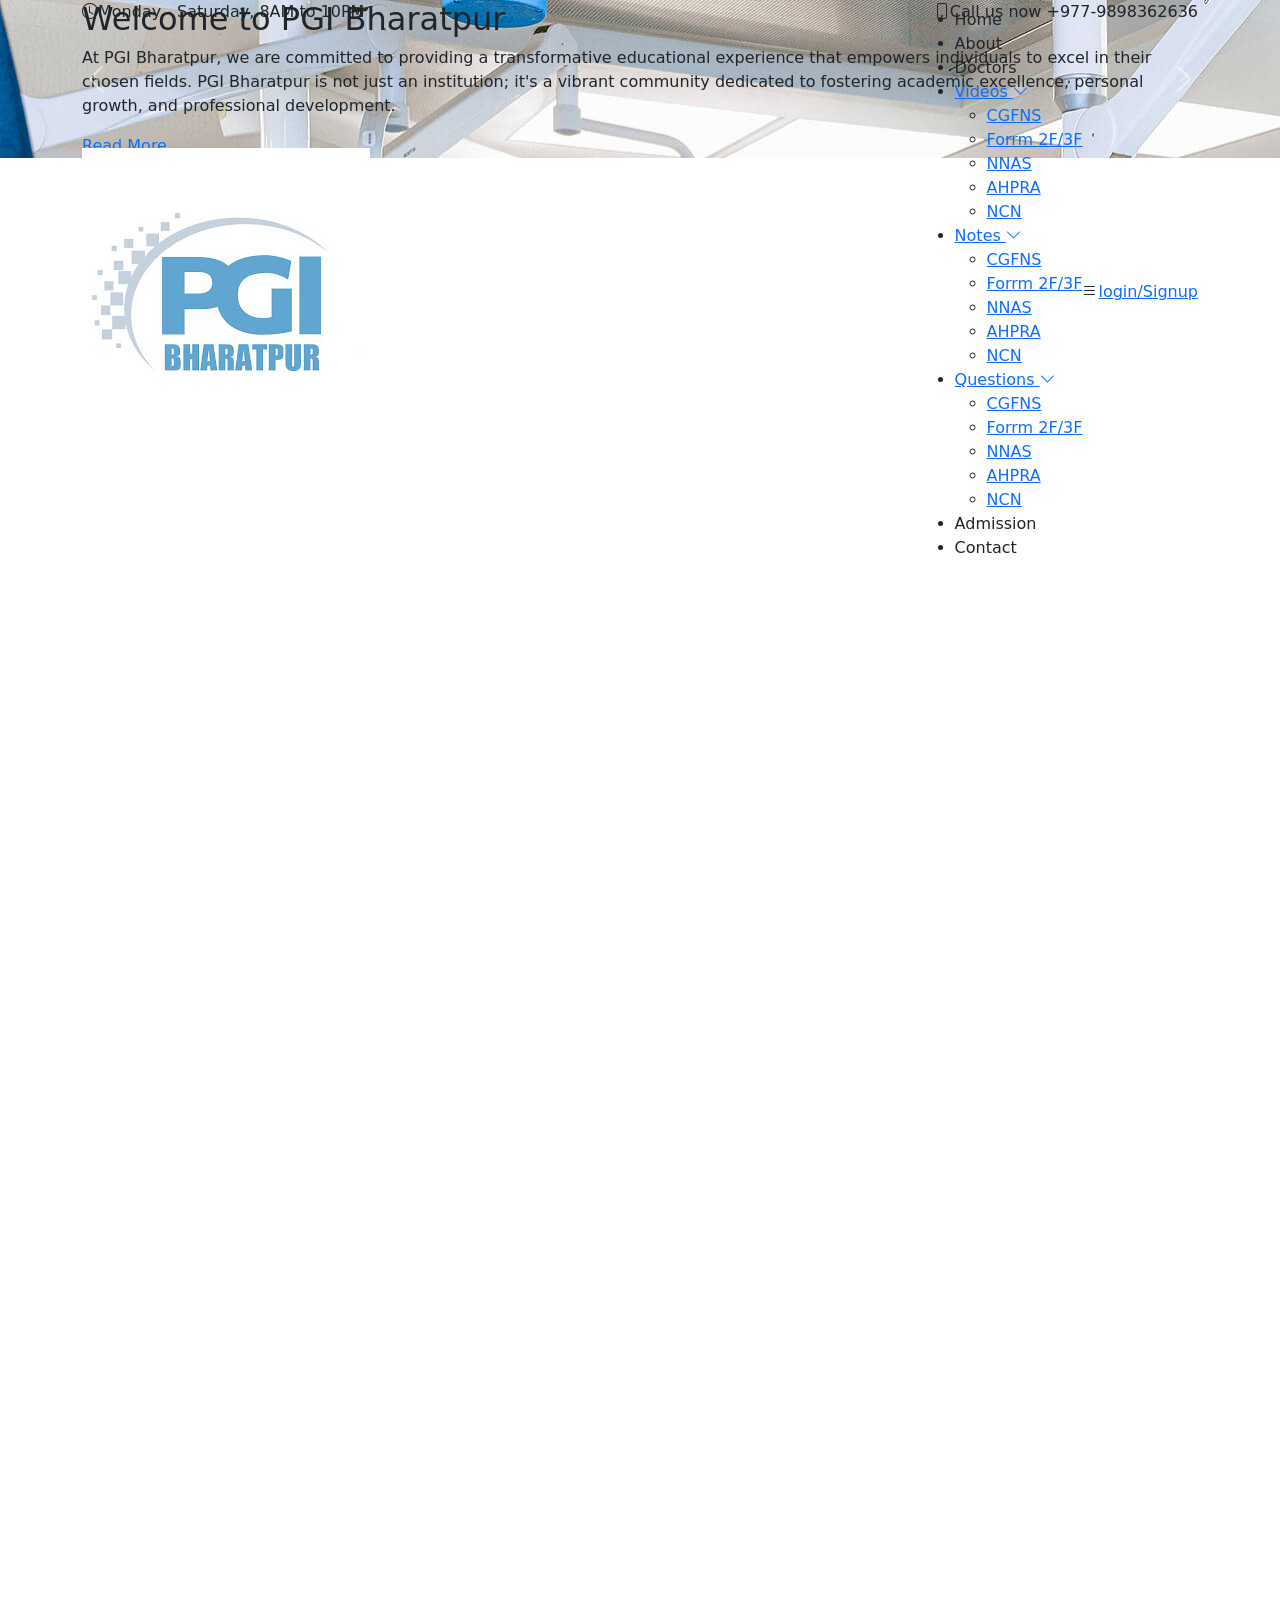
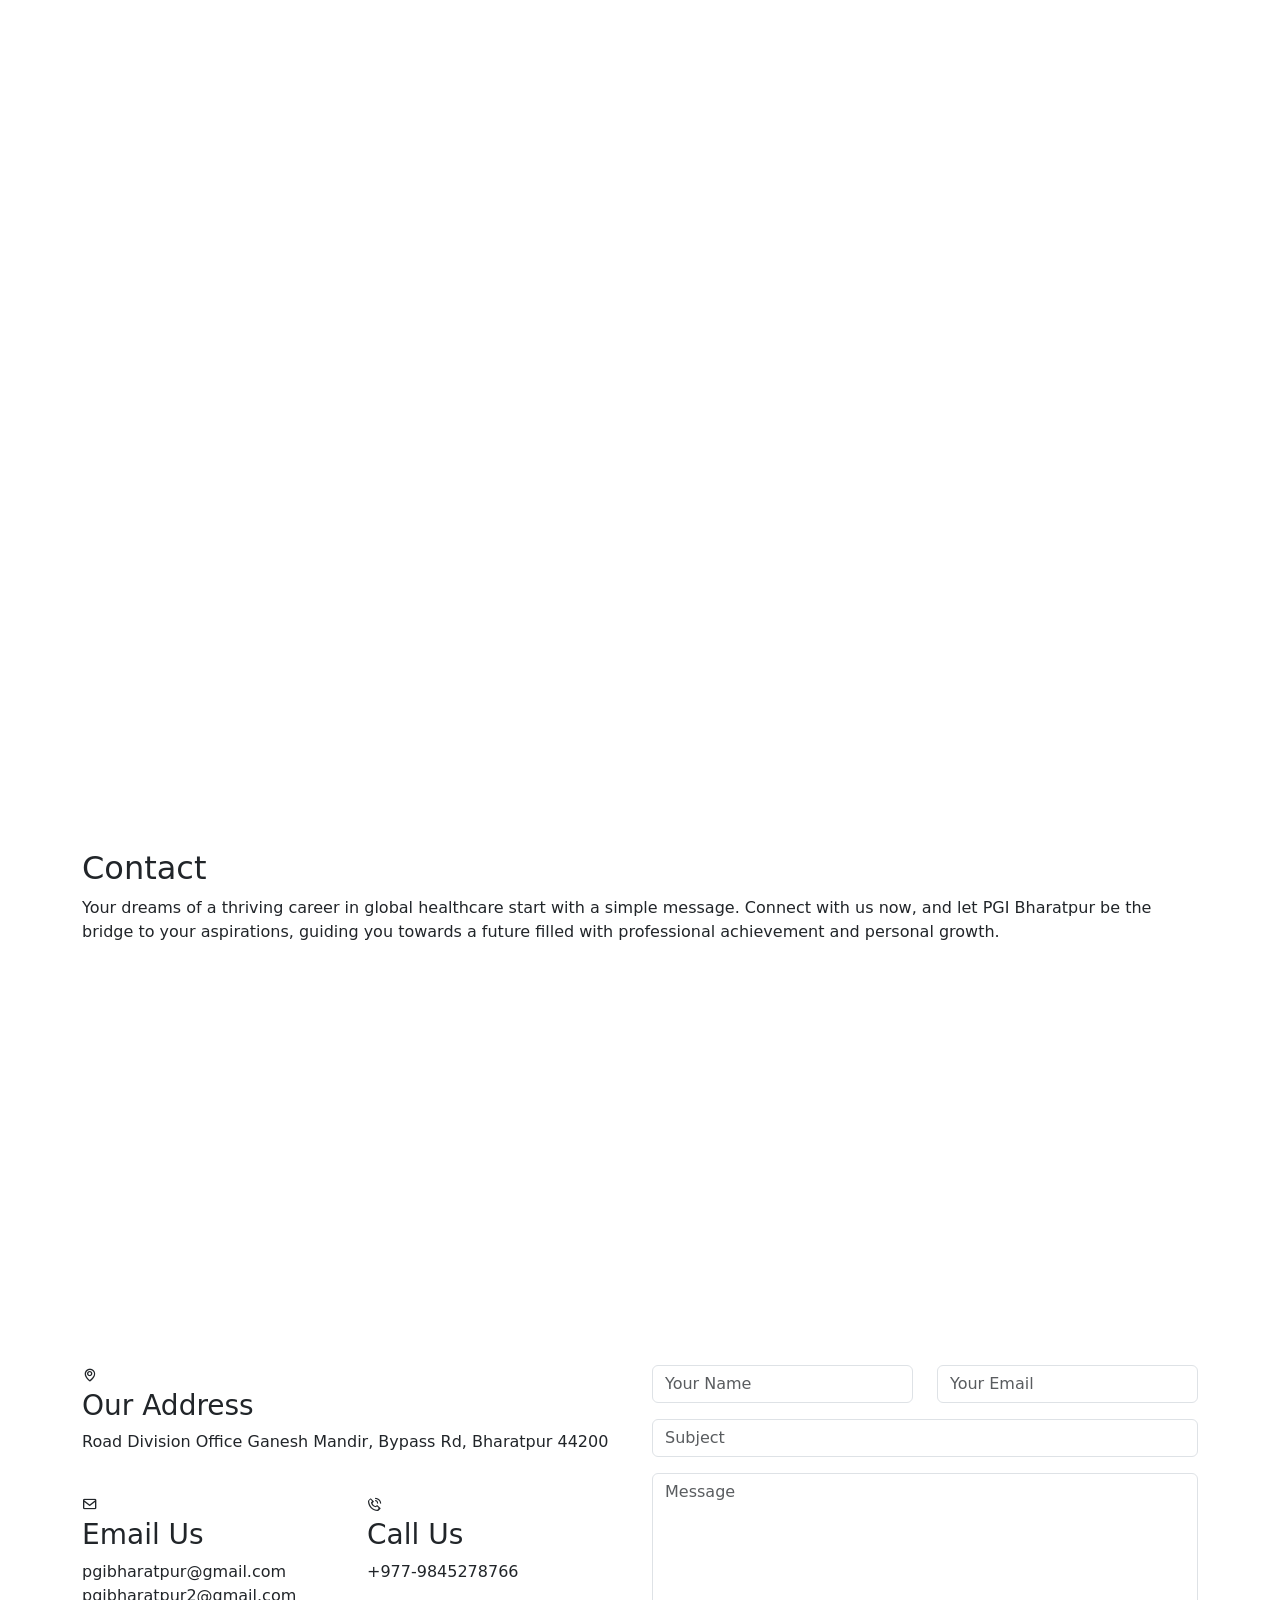
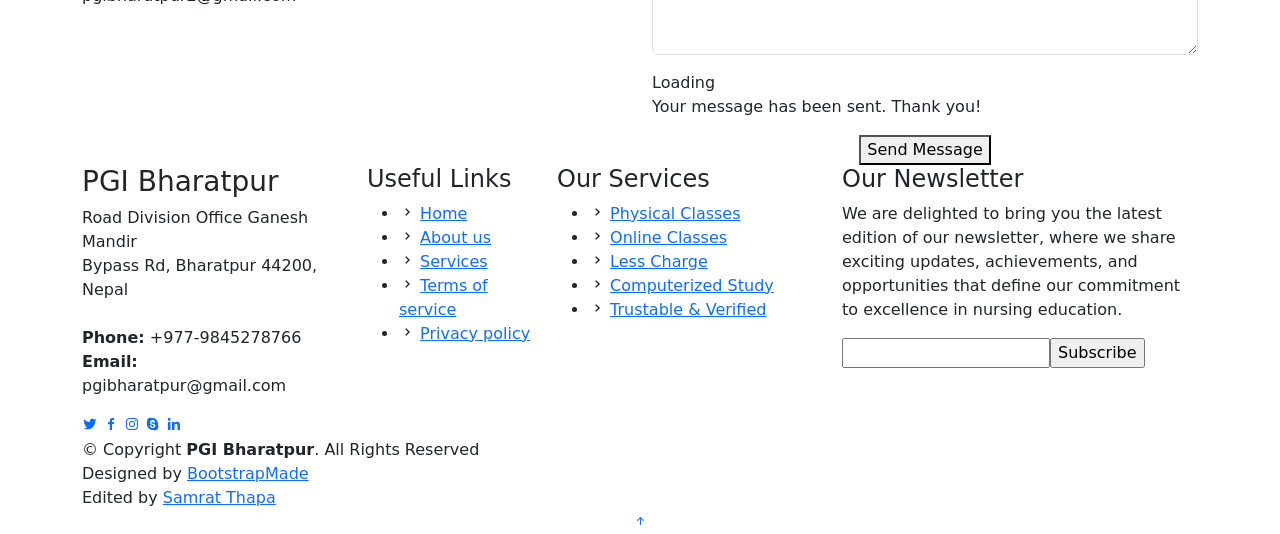
==== index.html @ 73cde829 "Update index.html" ====
<!DOCTYPE html>
<html lang="en">

<head>
  <meta charset="utf-8">
  <meta content="width=device-width, initial-scale=1.0" name="viewport">

  <title>PGI ┃ Test Prep For NCLEX, SAT, ACT, MCAT, USMILE & Many More !]</title>
  <meta content="" name="description">
  <meta content="" name="keywords">
  <link href="logo.jpg" rel="icon">

  <!-- Google Fonts -->
  <link
    href="https://fonts.googleapis.com/css?family=Open+Sans:300,300i,400,400i,600,600i,700,700i|Roboto:300,300i,400,400i,500,500i,600,600i,700,700i|Poppins:300,300i,400,400i,500,500i,600,600i,700,700i"
    rel="stylesheet">

  <!-- Vendor CSS Files -->
  <link href="assets-2/vendor/fontawesome-free/css/all.min.css" rel="stylesheet">
  <link href="assets-1/vendor/animate.css/animate.min.css" rel="stylesheet">
  <link href="assets-1/vendor/aos/aos.css" rel="stylesheet">
  <link href="assets-1/vendor/bootstrap/css/bootstrap.min.css" rel="stylesheet">
  <link href="assets-1/vendor/bootstrap-icons/bootstrap-icons.css" rel="stylesheet">
  <link href="assets-2/vendor/boxicons/css/boxicons.min.css" rel="stylesheet">
  <link href="assets-2/vendor/glightbox/css/glightbox.min.css" rel="stylesheet">
  <link href="assets-2/vendor/swiper/swiper-bundle.min.css" rel="stylesheet">

  <!-- Template Main CSS File -->
  <link href="assets/css/style.css" rel="stylesheet">

  <!-- =======================================================
  * Template Name: Medicio
  * Updated: Jan 29 2024 with Bootstrap v5.3.2
  * Template URL: https://bootstrapmade.com/medicio-free-bootstrap-theme/
  * Author: BootstrapMade.com
  * License: https://bootstrapmade.com/license/
  ======================================================== -->
</head>

<body>

  <!-- ======= Top Bar ======= -->
  <div id="topbar" class="d-flex align-items-center fixed-top">
    <div class="container d-flex align-items-center justify-content-center justify-content-md-between">
      <div class="align-items-center d-none d-md-flex">
        <i class="bi bi-clock"></i> Monday - Saturday, 8AM to 10PM
      </div>
      <div class="d-flex align-items-center">
        <i class="bi bi-phone"></i> Call us now +977-9898362636
      </div>
    </div>
  </div>

  <!-- ======= Header ======= -->
  <header id="header" class="fixed-top">
    <div class="container d-flex align-items-center">

      <a href="index.html" class="logo me-auto"><img src="logo.jpg" alt=""></a>
      <!-- Uncomment below if you prefer to use an image logo -->
      <!-- <h1 class="logo me-auto"><a href="index.html">Medicio</a></h1> -->

      <nav id="navbar" class="navbar order-last order-lg-0">
        <ul>
          <li><a class="nav-link scrollto " href="#hero">Home</a></li>
          <li><a class="nav-link scrollto" href="#about">About</a></li>
          <li><a class="nav-link scrollto" href="#doctors">Doctors</a></li>
          <li class="dropdown"><a href="#"><span>Videos</span> <i class="bi bi-chevron-down"></i></a>
            <ul>
              <li><a href="#">CGFNS</a></li>
              <li><a href="#">Forrm 2F/3F</a></li>
              <li><a href="#">NNAS</a></li>
              <li><a href="#">AHPRA</a></li>
              <li><a href="#">NCN</a></li>
            </ul>
          </li>
          <li class="dropdown"><a href="#"><span>Notes</span> <i class="bi bi-chevron-down"></i></a>
            <ul>
              <li><a href="#">CGFNS</a></li>
              <li><a href="#">Forrm 2F/3F</a></li>
              <li><a href="#">NNAS</a></li>
              <li><a href="#">AHPRA</a></li>
              <li><a href="#">NCN</a></li>
            </ul>
          </li>
          <li class="dropdown"><a href="#"><span>Questions</span> <i class="bi bi-chevron-down"></i></a>
            <ul>
              <li><a href="#">CGFNS</a></li>
              <li><a href="#">Forrm 2F/3F</a></li>
              <li><a href="#">NNAS</a></li>
              <li><a href="#">AHPRA</a></li>
              <li><a href="#">NCN</a></li>
            </ul>
          </li>
          <!-- <li class="dropdown"><a href="#"><span>Drop Down</span> <i class="bi bi-chevron-down"></i></a>
            <ul>
              <li><a href="#">Drop Down 1</a></li>
              <li class="dropdown"><a href="#"><span>Deep Drop Down</span> <i class="bi bi-chevron-right"></i></a>
                <ul>
                  <li><a href="#">Deep Drop Down 1</a></li>
                  <li><a href="#">Deep Drop Down 2</a></li>
                  <li><a href="#">Deep Drop Down 3</a></li>
                  <li><a href="#">Deep Drop Down 4</a></li>
                  <li><a href="#">Deep Drop Down 5</a></li>
                </ul>
              </li>
              <li><a href="#">Drop Down 2</a></li>
              <li><a href="#">Drop Down 3</a></li>
              <li><a href="#">Drop Down 4</a></li>
            </ul>
          </li> -->
          <li><a class="nav-link scrollto" href="#contact">Admission</a></li>
          <li><a class="nav-link scrollto" href="#contact">Contact</a></li>
        </ul>
        <i class="bi bi-list mobile-nav-toggle"></i>
      </nav><!-- .navbar -->

      <a href="#appointment" class="appointment-btn scrollto"><span class="d-none d-md-inline">login/Signup</a>

    </div>
  </header><!-- End Header -->

  <!-- ======= Hero Section ======= -->
  <section id="hero">
    <div id="heroCarousel" data-bs-interval="5000" class="carousel slide carousel-fade" data-bs-ride="carousel">

      <ol class="carousel-indicators" id="hero-carousel-indicators"></ol>

      <div class="carousel-inner" role="listbox">

        <!-- Slide 1 -->
        <div class="carousel-item active" style="background-image: url(assets/img/slide/slide-1.jpg)">
          <div class="container">
            <h2>Welcome to <span>PGI Bharatpur</span></h2>
            <p>At PGI Bharatpur, we are committed to providing a transformative educational experience that empowers
              individuals to excel in their chosen fields. PGI Bharatpur is not just an institution; it's a vibrant
              community dedicated to fostering academic excellence, personal growth, and professional development.</p>
            <a href="#about" class="btn-get-started scrollto">Read More</a>
          </div>
        </div>

        <!-- Slide 2 -->
        <div class="carousel-item" style="background-image: url(assets/img/slide/slide-2.jpg)">
          <div class="container">
            <h2>Learn Through Professional</h2>
            <p>PGI Bharatpur offers career-focused programs that are designed to equip students with the skills
              employers seek. Whether it's through specialized workshops, industry seminars, or internship programs, we
              prioritize preparing our students for successful and fulfilling careers.</p>
            <a href="#about" class="btn-get-started scrollto">Read More</a>
          </div>
        </div>

        <!-- Slide 3 -->
        <div class="carousel-item" style="background-image: url(assets/img/slide/slide-3.jpg)">
          <div class="container">
            <h2>High Level Study</h2>
            <p>High-level study at PGI Bharatpur is not just about theory; it's about practical application. Our
              programs emphasize the application of knowledge in real-world scenarios, ensuring that our graduates are
              well-equipped for success in their chosen professions.

              Elevate your educational journey at PGI Bharatpur, where high-level study is the key to unlocking your
              full potential.</p>
            <a href="#about" class="btn-get-started scrollto">Read More</a>
          </div>
        </div>

      </div>

      <a class="carousel-control-prev" href="#heroCarousel" role="button" data-bs-slide="prev">
        <span class="carousel-control-prev-icon bi bi-chevron-left" aria-hidden="true"></span>
      </a>

      <a class="carousel-control-next" href="#heroCarousel" role="button" data-bs-slide="next">
        <span class="carousel-control-next-icon bi bi-chevron-right" aria-hidden="true"></span>
      </a>

    </div>
  </section><!-- End Hero -->

  <main id="main">

    <!-- ======= Featured Services Section ======= -->
    <section class="featured-services">
      <div class="container" data-aos="fade-up">

        <div class="row">
          <div class="col-md-6 col-lg-3 d-flex align-items-stretch mb-5 mb-lg-0">
            <div class="icon-box" data-aos="fade-up" data-aos-delay="100">
              <div class="icon"><i class="fas fa-handshake"></i>
              </div>
              <h4 class="title"><a href="">Trustable</a></h4>
              <p class="description">Our institution instills trust, empowering nursing students with excellence and support.</p>
            </div>
          </div>

          <div class="col-md-6 col-lg-3 d-flex align-items-stretch mb-5 mb-lg-0">
            <div class="icon-box" data-aos="fade-up" data-aos-delay="200">
              <div class="icon"><i class="fas fa-star"></i>
              </div>
              <h4 class="title"><a href="">Excellence</a></h4>
              <p class="description">Excellence guides our institution, empowering students to achieve their highest potential</p>
            </div>
          </div>

          <div class="col-md-6 col-lg-3 d-flex align-items-stretch mb-5 mb-lg-0">
            <div class="icon-box" data-aos="fade-up" data-aos-delay="300">
              <div class="icon"><i class="fas fa-flask"></i>
              </div>
              <h4 class="title"><a href="">Practical Learning</a></h4>
              <p class="description">Practical study defines us, empowering students through hands-on learning experiences.</p>
            </div>
          </div>

          <div class="col-md-6 col-lg-3 d-flex align-items-stretch mb-5 mb-lg-0">
            <div class="icon-box" data-aos="fade-up" data-aos-delay="400">
              <div class="icon"><i class="fas fa-tasks"></i>
              </div>
              <h4 class="title"><a href="">Manageable</a></h4>
              <p class="description">Manageable learning paths empower students for effective academic progress.</p>
            </div>
          </div>

        </div>

      </div>
    </section><!-- End Featured Services Section -->

    <!-- ======= Cta Section ======= -->
    <section id="cta" class="cta">
      <div class="container" data-aos="zoom-in">

        <div class="text-center">
          <h3>Need to learn nurshing in abroad ? With work ?</h3>
          <p> Embark on an extraordinary journey! At PGI Bharatpur, we extend a warm invitation to aspiring nursing students seeking an enriching experience abroad. Our institution not only offers top-notch nursing education but also opens doors for valuable work opportunities. Picture yourself mastering nursing skills in a global setting, embracing diversity, and honing your profession while gaining practical work experience. Join us at PGI Bharatpur and turn your dream of learning nursing abroad into a reality. Your transformative journey starts here!</p>
          <a class="cta-btn scrollto" href="#appointment">Signup Now</a>
        </div>

      </div>
    </section><!-- End Cta Section -->

    <!-- ======= About Us Section ======= -->
    <section id="about" class="about">
      <div class="container" data-aos="fade-up">

        <div class="section-title">
          <h2>About Us</h2>
          <p>Welcome to PGI Bharatpur – Your Gateway to Global Nursing Opportunities!

            At PGI Bharatpur, we take pride in being a leading institution dedicated to empowering nurses and healthcare professionals on their journey to international careers. Our mission is to provide comprehensive and specialized training in NCLEX and related subjects, equipping individuals with the knowledge and skills needed to excel in their pursuit of opportunities abroad.</p>
        </div>

        <div class="row">
          <div class="col-lg-6" data-aos="fade-right">
            <img src="assets/img/about.jpg" class="img-fluid" alt="">
          </div>
          <div class="col-lg-6 pt-4 pt-lg-0 content" data-aos="fade-left">
            <h3>Our Commitment:</h3>
            <p class="fst-italic">
              PGI Bharatpur is committed to broadening horizons by preparing nurses for international standards. We foster a global perspective, enabling our students to navigate diverse healthcare environments with confidence.
            </p>
            <ul>
              <li><i class="bi bi-check-circle"></i>📚 Specialized Training</li>
              <li><i class="bi bi-check-circle"></i>💡 Holistic Development</li>
              <li><i class="bi bi-check-circle"></i> 🏆 Proven Track Record</li>
            </ul>
            <p>
              PGI Bharatpur collaborates with renowned institutions and healthcare organizations globally. These partnerships open doors for our students, providing networking opportunities and pathways to exciting international placements.
            </p>
          </div>
        </div>

      </div>
    </section><!-- End About Us Section -->

    <!-- ======= Counts Section ======= -->
    <section id="counts" class="counts">
      <div class="container" data-aos="fade-up">

        <div class="row no-gutters">

          <div class="col-lg-3 col-md-6 d-md-flex align-items-md-stretch">
            <div class="count-box">
              <i class="fas fa-chalkboard-teacher"></i>

              <span data-purecounter-start="0" data-purecounter-end="10" data-purecounter-duration="1"
                class="purecounter"></span>

              <p><strong>Teachers</strong> Highly Qualified Teachers</p>
              <a href="#">Find out more &raquo;</a>
            </div>
          </div>

          <div class="col-lg-3 col-md-6 d-md-flex align-items-md-stretch">
            <div class="count-box">
              <i class="fas fa-chalkboard"></i>
              <span data-purecounter-start="0" data-purecounter-end="25" data-purecounter-duration="1"
                class="purecounter"></span>
              <p><strong>Classes</strong> Practical and online classes</p>
              <a href="#">Find out more &raquo;</a>
            </div>
          </div>

          <div class="col-lg-3 col-md-6 d-md-flex align-items-md-stretch">
            <div class="count-box">
              <i class="fas fa-graduation-cap"></i>
              <span data-purecounter-start="0" data-purecounter-end="14" data-purecounter-duration="1"
                class="purecounter"></span>
              <p><strong>Students</strong> More then 100 students are part of PGI online & physically</p>
              <a href="#">Find out more &raquo;</a>
            </div>
          </div>

          <div class="col-lg-3 col-md-6 d-md-flex align-items-md-stretch">
            <div class="count-box">
              <i class="fas fa-hands-helping"></i>

              <span data-purecounter-start="0" data-purecounter-end="150" data-purecounter-duration="1"
                class="purecounter"></span>
              <p><strong>Supportive Learning Environment</strong> PGI supports students in all sector of there life</p>
              <a href="#">Find out more &raquo;</a>
            </div>
          </div>

        </div>

      </div>
    </section><!-- End Counts Section -->

    <!--  -->

    <!-- ======= Services Section ======= -->
    <section id="services" class="services services">
      <div class="container" data-aos="fade-up">

        <div class="section-title">
          <h2>Our Comprehensive Services</h2>
          <p>At PGI Bharatpur, we are committed to providing a range of services that go beyond traditional education. Our focus is on equipping our students with not just knowledge but the skills, support, and experiences necessary for a successful international nursing career. Explore the array of services we offer:</p>
        </div>

        <div class="row">
          <div class="col-lg-4 col-md-6 icon-box" data-aos="zoom-in" data-aos-delay="100">
            <div class="icon"><i class="fas fa-user-tie"></i>
            </div>
            <h4 class="title"><a href="">Professional Guidance</a></h4>
            <p class="description">Our dedicated team of experienced educators brings a wealth of knowledge and expertise to guide students through their academic journey.</p>
          </div>
          <div class="col-lg-4 col-md-6 icon-box" data-aos="zoom-in" data-aos-delay="200">
            <div class="icon"><i class="fas fa-graduation-cap"></i>
            </div>
            <h4 class="title"><a href="">Educational Programs</a></h4>
            <p class="description">Tailored courses designed to prepare students for the NCLEX examination, a crucial step towards obtaining international nursing licensure.</p>
          </div>
          <div class="col-lg-4 col-md-6 icon-box" data-aos="zoom-in" data-aos-delay="300">
            <div class="icon"><i class="fas fa-hospital"></i>
            </i></div>
            <h4 class="title"><a href="">Clinical Exposure</a></h4>
            <p class="description">Hands-on clinical exposure in collaboration with reputed healthcare institutions, bridging the gap between theory and practical application.</p>
          </div>
          <div class="col-lg-4 col-md-6 icon-box" data-aos="zoom-in" data-aos-delay="100">
            <div class="icon"><i class="fas fa-hands"></i>
            </div>
            <h4 class="title"><a href="">Supportive Environment</a></h4>
            <p class="description">Opportunities for networking and community building, fostering a sense of belonging and collaboration among students.</p>
          </div>
          <div class="col-lg-4 col-md-6 icon-box" data-aos="zoom-in" data-aos-delay="200">
            <div class="icon"><i class="fas fa-globe"></i>
            </i></div>
            <h4 class="title"><a href="">Global Opportunities</a></h4>
            <p class="description">Assistance in securing international placements, leveraging our network of global partnerships with healthcare institutions.</p>
          </div>
          <div class="col-lg-4 col-md-6 icon-box" data-aos="zoom-in" data-aos-delay="300">
            <div class="icon"><i class="fas fa-book-open"></i>
            </div>
            <h4 class="title"><a href="">Continuous Learning</a></h4>
            <p class="description">Ongoing support for professional development, including workshops, seminars, and access to the latest advancements in healthcare practices globally.</p>
          </div>
        </div>

      </div>
    </section><!-- End Services Section -->

    <!-- ======= Appointment Section ======= -->
    <section id="appointment" class="appointment section-bg">
      <div class="container" data-aos="fade-up">

        <div class="section-title">
          <h2>Join Us Now</h2>
          <p>Magnam dolores commodi suscipit. Necessitatibus eius consequatur ex aliquid fuga eum quidem. Sit sint
            consectetur velit. Quisquam quos quisquam cupiditate. Et nemo qui impedit suscipit alias ea. Quia fugiat sit
            in iste officiis commodi quidem hic quas.</p>
        </div>

        <form action="#" method="post" role="form" class="php-email-form" data-aos="fade-up"
          data-aos-delay="100">
          <div class="row">
            <div class="col-md-4 form-group">
              <input type="text" name="name" class="form-control" id="name" placeholder="Your Name" required>
            </div>
            <div class="col-md-4 form-group mt-3 mt-md-0">
              <input type="email" class="form-control" name="email" id="email" placeholder="Your Email" required>
            </div>
            <div class="col-md-4 form-group mt-3 mt-md-0">
              <input type="tel" class="form-control" name="phone" id="phone" placeholder="Your Phone" required>
            </div>
          </div>
          <div class="row">
            <div class="col-md-4 form-group mt-3">
              <input type="datetime" name="date" class="form-control datepicker" id="date"
                placeholder="Appointment Date" required>
            </div>
            <div class="col-md-4 form-group mt-3">
              <select name="department" id="department" class="form-select">
                <option value="">Application For</option>
                <option value="Department 1">CGFNS</option>
                <option value="Department 2">FORM 2F/3F</option>
                <option value="Department 3">NNAS</option>
                <option value="Department 3">AHPRA</option>
                <option value="Department 3">NCN</option>
              </select>
            </div>
            <div class="col-md-4 form-group mt-3">
              <select name="doctor" id="doctor" class="form-select">
                <option value="">Classes</option>
                <option value="Doctor 1">Online</option>
                <option value="Doctor 2">Physical</option>
              </select>
            </div>
          </div>

          <div class="form-group mt-3">
            <textarea class="form-control" name="message" rows="5" placeholder="Message (Optional)"></textarea>
          </div>
          <div class="my-3">
            <div class="loading">Loading</div>
            <div class="error-message"></div>
            <div class="sent-message">Your appointment request has been sent successfully. Thank you!</div>
          </div>
          <div class="text-center"><button type="submit">Make an Appointment</button></div>
        </form>

      </div>
    </section><!-- End Appointment Section -->

    <!-- ======= Departments Section ======= -->
    <!-- <section id="departments" class="departments">
      <div class="container" data-aos="fade-up">

        <div class="section-title">
          <h2>Departments</h2>
          <p>Magnam dolores commodi suscipit. Necessitatibus eius consequatur ex aliquid fuga eum quidem. Sit sint
            consectetur velit. Quisquam quos quisquam cupiditate. Et nemo qui impedit suscipit alias ea. Quia fugiat sit
            in iste officiis commodi quidem hic quas.</p>
        </div>

        <div class="row" data-aos="fade-up" data-aos-delay="100">
          <div class="col-lg-4 mb-5 mb-lg-0">
            <ul class="nav nav-tabs flex-column">
              <li class="nav-item">
                <a class="nav-link active show" data-bs-toggle="tab" data-bs-target="#tab-1">
                  <h4>Cardiology</h4>
                  <p>Quis excepturi porro totam sint earum quo nulla perspiciatis eius.</p>
                </a>
              </li>
              <li class="nav-item mt-2">
                <a class="nav-link" data-bs-toggle="tab" data-bs-target="#tab-2">
                  <h4>Neurology</h4>
                  <p>Voluptas vel esse repudiandae quo excepturi.</p>
                </a>
              </li>
              <li class="nav-item mt-2">
                <a class="nav-link" data-bs-toggle="tab" data-bs-target="#tab-3">
                  <h4>Hepatology</h4>
                  <p>Velit veniam ipsa sit nihil blanditiis mollitia natus.</p>
                </a>
              </li>
              <li class="nav-item mt-2">
                <a class="nav-link" data-bs-toggle="tab" data-bs-target="#tab-4">
                  <h4>Pediatrics</h4>
                  <p>Ratione hic sapiente nostrum doloremque illum nulla praesentium id</p>
                </a>
              </li>
            </ul>
          </div>
          <div class="col-lg-8">
            <div class="tab-content">
              <div class="tab-pane active show" id="tab-1">
                <h3>Cardiology</h3>
                <p class="fst-italic">Qui laudantium consequatur laborum sit qui ad sapiente dila parde sonata raqer a
                  videna mareta paulona marka</p>
                <img src="assets/img/departments-1.jpg" alt="" class="img-fluid">
                <p>Et nobis maiores eius. Voluptatibus ut enim blanditiis atque harum sint. Laborum eos ipsum ipsa odit
                  magni. Incidunt hic ut molestiae aut qui. Est repellat minima eveniet eius et quis magni nihil.
                  Consequatur dolorem quaerat quos qui similique accusamus nostrum rem vero</p>
              </div>
              <div class="tab-pane" id="tab-2">
                <h3>Neurology</h3>
                <p class="fst-italic">Qui laudantium consequatur laborum sit qui ad sapiente dila parde sonata raqer a
                  videna mareta paulona marka</p>
                <img src="assets/img/departments-2.jpg" alt="" class="img-fluid">
                <p>Et nobis maiores eius. Voluptatibus ut enim blanditiis atque harum sint. Laborum eos ipsum ipsa odit
                  magni. Incidunt hic ut molestiae aut qui. Est repellat minima eveniet eius et quis magni nihil.
                  Consequatur dolorem quaerat quos qui similique accusamus nostrum rem vero</p>
              </div>
              <div class="tab-pane" id="tab-3">
                <h3>Hepatology</h3>
                <p class="fst-italic">Qui laudantium consequatur laborum sit qui ad sapiente dila parde sonata raqer a
                  videna mareta paulona marka</p>
                <img src="assets/img/departments-3.jpg" alt="" class="img-fluid">
                <p>Et nobis maiores eius. Voluptatibus ut enim blanditiis atque harum sint. Laborum eos ipsum ipsa odit
                  magni. Incidunt hic ut molestiae aut qui. Est repellat minima eveniet eius et quis magni nihil.
                  Consequatur dolorem quaerat quos qui similique accusamus nostrum rem vero</p>
              </div>
              <div class="tab-pane" id="tab-4">
                <h3>Pediatrics</h3>
                <p class="fst-italic">Qui laudantium consequatur laborum sit qui ad sapiente dila parde sonata raqer a
                  videna mareta paulona marka</p>
                <img src="assets/img/departments-4.jpg" alt="" class="img-fluid">
                <p>Et nobis maiores eius. Voluptatibus ut enim blanditiis atque harum sint. Laborum eos ipsum ipsa odit
                  magni. Incidunt hic ut molestiae aut qui. Est repellat minima eveniet eius et quis magni nihil.
                  Consequatur dolorem quaerat quos qui similique accusamus nostrum rem vero</p>
              </div>
            </div>
          </div>
        </div>

      </div>
    </section>End Departments Section -->

    <!-- ======= Testimonials Section ======= -->
    <!-- <section id="testimonials" class="testimonials">
      <div class="container" data-aos="fade-up">

        <div class="section-title">
          <h2>Testimonials</h2>
          <p>Magnam dolores commodi suscipit. Necessitatibus eius consequatur ex aliquid fuga eum quidem. Sit sint
            consectetur velit. Quisquam quos quisquam cupiditate. Et nemo qui impedit suscipit alias ea. Quia fugiat sit
            in iste officiis commodi quidem hic quas.</p>
        </div>

        <div class="testimonials-slider swiper" data-aos="fade-up" data-aos-delay="100">
          <div class="swiper-wrapper">

            <div class="swiper-slide">
              <div class="testimonial-item">
                <p>
                  <i class="bx bxs-quote-alt-left quote-icon-left"></i>
                  Proin iaculis purus consequat sem cure digni ssim donec porttitora entum suscipit rhoncus. Accusantium
                  quam, ultricies eget id, aliquam eget nibh et. Maecen aliquam, risus at semper.
                  <i class="bx bxs-quote-alt-right quote-icon-right"></i>
                </p>
                <img src="assets/img/testimonials/testimonials-1.jpg" class="testimonial-img" alt="">
                <h3>Saul Goodman</h3>
                <h4>Ceo &amp; Founder</h4>
              </div>
            </div>End testimonial item -->

            <!-- <div class="swiper-slide">
              <div class="testimonial-item">
                <p>
                  <i class="bx bxs-quote-alt-left quote-icon-left"></i>
                  Export tempor illum tamen malis malis eram quae irure esse labore quem cillum quid cillum eram malis
                  quorum velit fore eram velit sunt aliqua noster fugiat irure amet legam anim culpa.
                  <i class="bx bxs-quote-alt-right quote-icon-right"></i>
                </p>
                <img src="assets/img/testimonials/testimonials-2.jpg" class="testimonial-img" alt="">
                <h3>Sara Wilsson</h3>
                <h4>Designer</h4>
              </div>
            </div>End testimonial item -->

            <!-- <div class="swiper-slide">
              <div class="testimonial-item">
                <p>
                  <i class="bx bxs-quote-alt-left quote-icon-left"></i>
                  Enim nisi quem export duis labore cillum quae magna enim sint quorum nulla quem veniam duis minim
                  tempor labore quem eram duis noster aute amet eram fore quis sint minim.
                  <i class="bx bxs-quote-alt-right quote-icon-right"></i>
                </p>
                <img src="assets/img/testimonials/testimonials-3.jpg" class="testimonial-img" alt="">
                <h3>Jena Karlis</h3>
                <h4>Store Owner</h4>
              </div>
            </div>End testimonial item -->

            <!-- <div class="swiper-slide">
              <div class="testimonial-item">
                <p>
                  <i class="bx bxs-quote-alt-left quote-icon-left"></i>
                  Fugiat enim eram quae cillum dolore dolor amet nulla culpa multos export minim fugiat minim velit
                  minim dolor enim duis veniam ipsum anim magna sunt elit fore quem dolore labore illum veniam.
                  <i class="bx bxs-quote-alt-right quote-icon-right"></i>
                </p>
                <img src="assets/img/testimonials/testimonials-4.jpg" class="testimonial-img" alt="">
                <h3>Matt Brandon</h3>
                <h4>Freelancer</h4>
              </div>
            </div>End testimonial item -->

            <!-- <div class="swiper-slide">
              <div class="testimonial-item">
                <p>
                  <i class="bx bxs-quote-alt-left quote-icon-left"></i>
                  Quis quorum aliqua sint quem legam fore sunt eram irure aliqua veniam tempor noster veniam enim culpa
                  labore duis sunt culpa nulla illum cillum fugiat legam esse veniam culpa fore nisi cillum quid.
                  <i class="bx bxs-quote-alt-right quote-icon-right"></i>
                </p>
                <img src="assets/img/testimonials/testimonials-5.jpg" class="testimonial-img" alt="">
                <h3>John Larson</h3>
                <h4>Entrepreneur</h4>
              </div>
            </div>End testimonial item -->
<!-- 
          </div>
          <div class="swiper-pagination"></div>
        </div>

      </div>
    </section>End Testimonials Section -->

    <!-- ======= Doctors Section ======= -->
    <!-- <section id="doctors" class="doctors section-bg">
      <div class="container" data-aos="fade-up">

        <div class="section-title">
          <h2>Doctors</h2>
          <p>Magnam dolores commodi suscipit. Necessitatibus eius consequatur ex aliquid fuga eum quidem. Sit sint
            consectetur velit. Quisquam quos quisquam cupiditate. Et nemo qui impedit suscipit alias ea. Quia fugiat sit
            in iste officiis commodi quidem hic quas.</p>
        </div>

        <div class="row">

          <div class="col-lg-3 col-md-6 d-flex align-items-stretch">
            <div class="member" data-aos="fade-up" data-aos-delay="100">
              <div class="member-img">
                <img src="assets/img/doctors/doctors-1.jpg" class="img-fluid" alt="">
                <div class="social">
                  <a href=""><i class="bi bi-twitter"></i></a>
                  <a href=""><i class="bi bi-facebook"></i></a>
                  <a href=""><i class="bi bi-instagram"></i></a>
                  <a href=""><i class="bi bi-linkedin"></i></a>
                </div>
              </div>
              <div class="member-info">
                <h4>Walter White</h4>
                <span>Chief Medical Officer</span>
              </div>
            </div>
          </div>

          <div class="col-lg-3 col-md-6 d-flex align-items-stretch">
            <div class="member" data-aos="fade-up" data-aos-delay="200">
              <div class="member-img">
                <img src="assets/img/doctors/doctors-2.jpg" class="img-fluid" alt="">
                <div class="social">
                  <a href=""><i class="bi bi-twitter"></i></a>
                  <a href=""><i class="bi bi-facebook"></i></a>
                  <a href=""><i class="bi bi-instagram"></i></a>
                  <a href=""><i class="bi bi-linkedin"></i></a>
                </div>
              </div>
              <div class="member-info">
                <h4>Sarah Jhonson</h4>
                <span>Anesthesiologist</span>
              </div>
            </div>
          </div>

          <div class="col-lg-3 col-md-6 d-flex align-items-stretch">
            <div class="member" data-aos="fade-up" data-aos-delay="300">
              <div class="member-img">
                <img src="assets/img/doctors/doctors-3.jpg" class="img-fluid" alt="">
                <div class="social">
                  <a href=""><i class="bi bi-twitter"></i></a>
                  <a href=""><i class="bi bi-facebook"></i></a>
                  <a href=""><i class="bi bi-instagram"></i></a>
                  <a href=""><i class="bi bi-linkedin"></i></a>
                </div>
              </div>
              <div class="member-info">
                <h4>William Anderson</h4>
                <span>Cardiology</span>
              </div>
            </div>
          </div>

          <div class="col-lg-3 col-md-6 d-flex align-items-stretch">
            <div class="member" data-aos="fade-up" data-aos-delay="400">
              <div class="member-img">
                <img src="assets/img/doctors/doctors-4.jpg" class="img-fluid" alt="">
                <div class="social">
                  <a href=""><i class="bi bi-twitter"></i></a>
                  <a href=""><i class="bi bi-facebook"></i></a>
                  <a href=""><i class="bi bi-instagram"></i></a>
                  <a href=""><i class="bi bi-linkedin"></i></a>
                </div>
              </div>
              <div class="member-info">
                <h4>Amanda Jepson</h4>
                <span>Neurosurgeon</span>
              </div>
            </div>
          </div>

        </div>

      </div>
    </section>End Doctors Section -->

    <!-- ======= Gallery Section ======= -->
    <!-- <section id="gallery" class="gallery">
      <div class="container" data-aos="fade-up">

        <div class="section-title">
          <h2>Gallery</h2>
          <p>Magnam dolores commodi suscipit. Necessitatibus eius consequatur ex aliquid fuga eum quidem. Sit sint
            consectetur velit. Quisquam quos quisquam cupiditate. Et nemo qui impedit suscipit alias ea. Quia fugiat sit
            in iste officiis commodi quidem hic quas.</p>
        </div>

        <div class="gallery-slider swiper">
          <div class="swiper-wrapper align-items-center">
            <div class="swiper-slide"><a class="gallery-lightbox" href="assets/img/gallery/gallery-1.jpg"><img
                  src="assets/img/gallery/gallery-1.jpg" class="img-fluid" alt=""></a></div>
            <div class="swiper-slide"><a class="gallery-lightbox" href="assets/img/gallery/gallery-2.jpg"><img
                  src="assets/img/gallery/gallery-2.jpg" class="img-fluid" alt=""></a></div>
            <div class="swiper-slide"><a class="gallery-lightbox" href="assets/img/gallery/gallery-3.jpg"><img
                  src="assets/img/gallery/gallery-3.jpg" class="img-fluid" alt=""></a></div>
            <div class="swiper-slide"><a class="gallery-lightbox" href="assets/img/gallery/gallery-4.jpg"><img
                  src="assets/img/gallery/gallery-4.jpg" class="img-fluid" alt=""></a></div>
            <div class="swiper-slide"><a class="gallery-lightbox" href="assets/img/gallery/gallery-5.jpg"><img
                  src="assets/img/gallery/gallery-5.jpg" class="img-fluid" alt=""></a></div>
            <div class="swiper-slide"><a class="gallery-lightbox" href="assets/img/gallery/gallery-6.jpg"><img
                  src="assets/img/gallery/gallery-6.jpg" class="img-fluid" alt=""></a></div>
            <div class="swiper-slide"><a class="gallery-lightbox" href="assets/img/gallery/gallery-7.jpg"><img
                  src="assets/img/gallery/gallery-7.jpg" class="img-fluid" alt=""></a></div>
            <div class="swiper-slide"><a class="gallery-lightbox" href="assets/img/gallery/gallery-8.jpg"><img
                  src="assets/img/gallery/gallery-8.jpg" class="img-fluid" alt=""></a></div>
          </div>
          <div class="swiper-pagination"></div>
        </div>

      </div>
    </section>End Gallery Section -->

    <!-- ======= Pricing Section ======= -->
    <!-- <section id="pricing" class="pricing">
      <div class="container" data-aos="fade-up">

        <div class="section-title">
          <h2>Pricing</h2>
          <p>Magnam dolores commodi suscipit. Necessitatibus eius consequatur ex aliquid fuga eum quidem. Sit sint
            consectetur velit. Quisquam quos quisquam cupiditate. Et nemo qui impedit suscipit alias ea. Quia fugiat sit
            in iste officiis commodi quidem hic quas.</p>
        </div>

        <div class="row">

          <div class="col-lg-3 col-md-6">
            <div class="box" data-aos="fade-up" data-aos-delay="100">
              <h3>Free</h3>
              <h4><sup>$</sup>0<span> / month</span></h4>
              <ul>
                <li>Aida dere</li>
                <li>Nec feugiat nisl</li>
                <li>Nulla at volutpat dola</li>
                <li class="na">Pharetra massa</li>
                <li class="na">Massa ultricies mi</li>
              </ul>
              <div class="btn-wrap">
                <a href="#" class="btn-buy">Buy Now</a>
              </div>
            </div>
          </div>

          <div class="col-lg-3 col-md-6 mt-4 mt-md-0">
            <div class="box featured" data-aos="fade-up" data-aos-delay="200">
              <h3>Business</h3>
              <h4><sup>$</sup>19<span> / month</span></h4>
              <ul>
                <li>Aida dere</li>
                <li>Nec feugiat nisl</li>
                <li>Nulla at volutpat dola</li>
                <li>Pharetra massa</li>
                <li class="na">Massa ultricies mi</li>
              </ul>
              <div class="btn-wrap">
                <a href="#" class="btn-buy">Buy Now</a>
              </div>
            </div>
          </div>

          <div class="col-lg-3 col-md-6 mt-4 mt-lg-0">
            <div class="box" data-aos="fade-up" data-aos-delay="300">
              <h3>Developer</h3>
              <h4><sup>$</sup>29<span> / month</span></h4>
              <ul>
                <li>Aida dere</li>
                <li>Nec feugiat nisl</li>
                <li>Nulla at volutpat dola</li>
                <li>Pharetra massa</li>
                <li>Massa ultricies mi</li>
              </ul>
              <div class="btn-wrap">
                <a href="#" class="btn-buy">Buy Now</a>
              </div>
            </div>
          </div>

          <div class="col-lg-3 col-md-6 mt-4 mt-lg-0">
            <div class="box" data-aos="fade-up" data-aos-delay="400">
              <span class="advanced">Advanced</span>
              <h3>Ultimate</h3>
              <h4><sup>$</sup>49<span> / month</span></h4>
              <ul>
                <li>Aida dere</li>
                <li>Nec feugiat nisl</li>
                <li>Nulla at volutpat dola</li>
                <li>Pharetra massa</li>
                <li>Massa ultricies mi</li>
              </ul>
              <div class="btn-wrap">
                <a href="#" class="btn-buy">Buy Now</a>
              </div>
            </div>
          </div>

        </div>

      </div>
    </section> -->
    <!-- End Pricing Section -->

    <!-- ======= Frequently Asked Questioins Section ======= -->
    <section id="faq" class="faq section-bg">
      <div class="container" data-aos="fade-up">

        <div class="section-title">
          <h2>Frequently Asked Questioins</h2>
          <p>Following are the answers of question that are Frequently asked to our reception or through contact</p>
        </div>

        <ul class="faq-list">

          <li>
            <div data-bs-toggle="collapse" class="collapsed question" href="#faq1">Why to join PGI bharatpur ?<i class="bi bi-chevron-down icon-show"></i><i class="bi bi-chevron-up icon-close"></i></div>
            <div id="faq1" class="collapse" data-bs-parent=".faq-list">
              <p>
                Choosing PGI bharatpur is a best option that you will do in your life because directly teacher will help you in study and in your carrier development.
              </p>
            </div>
          </li>

          <li>
            <div data-bs-toggle="collapse" href="#faq2" class="collapsed question">How to join PGI Bharatpur?<i class="bi bi-chevron-down icon-show"></i><i
                class="bi bi-chevron-up icon-close"></i></div>
            <div id="faq2" class="collapse" data-bs-parent=".faq-list">
              <p>
               Just small steps to follow, firstly  click login/signup button or take appointment fill form and we will contact you for further details.
              </p>
            </div>
          </li>

          <li>
            <div data-bs-toggle="collapse" href="#faq3" class="collapsed question">What are the benefits of joining PGI Bharatpur? <i class="bi bi-chevron-down icon-show"></i><i
                class="bi bi-chevron-up icon-close"></i></div>
            <div id="faq3" class="collapse" data-bs-parent=".faq-list">
              <p>
                Joining PGI Bahratpur will give you flexible study time and provide both physical and online classes and also videos, notes and many other facilities are provide by PGI Bharatpur to students for there strong position in study and there carrier.
              </p>
            </div>
          </li>

          <li>
            <div data-bs-toggle="collapse" href="#faq4" class="collapsed question">Is it expensive to join PGI Bharatpur and take classes? <i class="bi bi-chevron-down icon-show"></i><i
                class="bi bi-chevron-up icon-close"></i></div>
            <div id="faq4" class="collapse" data-bs-parent=".faq-list">
              <p>
               No, it is not much expensive nurshing is the feild which have uncountable resources and opportunities so paying a bit for better carrier and future is not bad choice.
              </p>
            </div>
          </li>

          <li>
            <div data-bs-toggle="collapse" href="#faq5" class="collapsed question">Do I need to visit PGI Bharatpur office? <i class="bi bi-chevron-down icon-show"></i><i
                class="bi bi-chevron-up icon-close"></i></div>
            <div id="faq5" class="collapse" data-bs-parent=".faq-list">
              <p>
               Yes, visiting office is a great option because you can see classes aand teachers and also can get detail information about PGI Bharatpur.
              </p>
            </div>
          </li>

          <li>
            <div data-bs-toggle="collapse" href="#faq6" class="collapsed question">Where is PGI Bharatpur? <i class="bi bi-chevron-down icon-show"></i><i
                class="bi bi-chevron-up icon-close"></i></div>
            <div id="faq6" class="collapse" data-bs-parent=".faq-list">
              <p>
               PGI Bharatpur is located in Road Division Office Ganesh Mandir, Bypass Rd, Bharatpur 44200, also you can google map us PGI Bharatpur or premganga or follow the contact section below we will contact you for exact location.
              </p>
            </div>
          </li>

        </ul>

      </div>
    </section><!-- End Frequently Asked Questioins Section -->

    <!-- ======= Contact Section ======= -->
    <section id="contact" class="contact">
      <div class="container">

        <div class="section-title">
          <h2>Contact</h2>
          <p>Your dreams of a thriving career in global healthcare start with a simple message. Connect with us now, and let PGI Bharatpur be the bridge to your aspirations, guiding you towards a future filled with professional achievement and personal growth.</p>
        </div>

      </div>

      <div>
          <iframe style="border:0; width: 100%; height: 350px;"src="https://www.google.com/maps/embed?pb=!1m18!1m12!1m3!1d2970.822622193001!2d84.43721966436695!3d27.688762291492797!2m3!1f0!2f0!3f0!3m2!1i1024!2i768!4f13.1!3m3!1m2!1s0x3994e5d237b825c9%3A0x8205d07360d9d72d!2sPremganga%20Institute%20(PGI%20Bharatpur)!5e0!3m2!1sen!2snp!4v1709668914743!5m2!1sen!2snp" frameborder="0" allowfullscreen></iframe>
      </div>
      <div class="container">

        <div class="row mt-5">

          <div class="col-lg-6">

            <div class="row">
              <div class="col-md-12">
                <div class="info-box">
                  <i class="bx bx-map"></i>
                  <h3>Our Address</h3>
                  <p>Road Division Office Ganesh Mandir, Bypass Rd, Bharatpur 44200</p>
                </div>
              </div>
              <div class="col-md-6">
                <div class="info-box mt-4">
                  <i class="bx bx-envelope"></i>
                  <h3>Email Us</h3>
                  <p>pgibharatpur@gmail.com<br>pgibharatpur2@gmail.com</p>
                </div>
              </div>
              <div class="col-md-6">
                <div class="info-box mt-4">
                  <i class="bx bx-phone-call"></i>
                  <h3>Call Us</h3>
                  <p>+977-9845278766</p>
                </div>
              </div>
            </div>

          </div>

          <div class="col-lg-6">
            <form action="forms/contact.php" method="post" role="form" class="php-email-form">
              <div class="row">
                <div class="col-md-6 form-group">
                  <input type="text" name="name" class="form-control" id="name" placeholder="Your Name" required="">
                </div>
                <div class="col-md-6 form-group mt-3 mt-md-0">
                  <input type="email" class="form-control" name="email" id="email" placeholder="Your Email" required="">
                </div>
              </div>
              <div class="form-group mt-3">
                <input type="text" class="form-control" name="subject" id="subject" placeholder="Subject" required="">
              </div>
              <div class="form-group mt-3">
                <textarea class="form-control" name="message" rows="7" placeholder="Message" required=""></textarea>
              </div>
              <div class="my-3">
                <div class="loading">Loading</div>
                <div class="error-message"></div>
                <div class="sent-message">Your message has been sent. Thank you!</div>
              </div>
              <div class="text-center"><button type="submit">Send Message</button></div>
            </form>
          </div>

        </div>

      </div>
    </section><!-- End Contact Section -->

  </main><!-- End #main -->

  <!-- ======= Footer ======= -->
  <footer id="footer">
    <div class="footer-top">
      <div class="container">
        <div class="row">

          <div class="col-lg-3 col-md-6">
            <div class="footer-info">
              <h3>PGI Bharatpur</h3>
              <p>
                Road Division Office Ganesh Mandir <br>
                Bypass Rd, Bharatpur 44200, Nepal<br><br>
                <strong>Phone:</strong> +977-9845278766<br>
                <strong>Email:</strong> pgibharatpur@gmail.com<br>
              </p>
              <div class="social-links mt-3">
                <a href="#" class="twitter"><i class="bx bxl-twitter"></i></a>
                <a href="#" class="facebook"><i class="bx bxl-facebook"></i></a>
                <a href="#" class="instagram"><i class="bx bxl-instagram"></i></a>
                <a href="#" class="google-plus"><i class="bx bxl-skype"></i></a>
                <a href="#" class="linkedin"><i class="bx bxl-linkedin"></i></a>
              </div>
            </div>
          </div>

          <div class="col-lg-2 col-md-6 footer-links">
            <h4>Useful Links</h4>
            <ul>
              <li><i class="bx bx-chevron-right"></i> <a href="#">Home</a></li>
              <li><i class="bx bx-chevron-right"></i> <a href="#">About us</a></li>
              <li><i class="bx bx-chevron-right"></i> <a href="#">Services</a></li>
              <li><i class="bx bx-chevron-right"></i> <a href="#">Terms of service</a></li>
              <li><i class="bx bx-chevron-right"></i> <a href="#">Privacy policy</a></li>
            </ul>
          </div>

          <div class="col-lg-3 col-md-6 footer-links">
            <h4>Our Services</h4>
            <ul>
              <li><i class="bx bx-chevron-right"></i> <a href="#">Physical Classes</a></li>
              <li><i class="bx bx-chevron-right"></i> <a href="#">Online Classes</a></li>
              <li><i class="bx bx-chevron-right"></i> <a href="#">Less Charge</a></li>
              <li><i class="bx bx-chevron-right"></i> <a href="#">Computerized Study</a></li>
              <li><i class="bx bx-chevron-right"></i> <a href="#">Trustable & Verified</a></li>
            </ul>
          </div>

          <div class="col-lg-4 col-md-6 footer-newsletter">
            <h4>Our Newsletter</h4>
            <p>We are delighted to bring you the latest edition of our newsletter, where we share exciting updates, achievements, and opportunities that define our commitment to excellence in nursing education.</p>
            <form action="" method="post">
              <input type="email" name="email"><input type="submit" value="Subscribe">
            </form>

          </div>

        </div>
      </div>
    </div>

    <div class="container">
      <div class="copyright">
        &copy; Copyright <strong><span>PGI Bharatpur</span></strong>. All Rights Reserved
      </div>
      <div class="credits">
        <!-- All the links in the footer should remain intact. -->
        <!-- You can delete the links only if you purchased the pro version. -->
        <!-- Licensing information: https://bootstrapmade.com/license/ -->
        <!-- Purchase the pro version with working PHP/AJAX contact form: https://bootstrapmade.com/medicio-free-bootstrap-theme/ -->
        Designed by <a href="https://bootstrapmade.com/">BootstrapMade</a>  <div class="credits">
          Edited by <a href="https://www.facebook.com/profile.php?id=61550279905799">Samrat Thapa</a>
      </div>
    </div>
  </footer><!-- End Footer -->

  <div id="preloader"></div>
  <a href="#" class="back-to-top d-flex align-items-center justify-content-center"><i
      class="bi bi-arrow-up-short"></i></a>

  <!-- Vendor JS Files -->
  <script src="assets-2/vendor/purecounter/purecounter_vanilla.js"></script>
  <script src="assets-1/vendor/aos/aos.js"></script>
  <script src="assets-1/vendor/bootstrap/js/bootstrap.bundle.min.js"></script>
  <script src="assets-2/vendor/glightbox/js/glightbox.min.js"></script>
  <script src="assets-2/vendor/swiper/swiper-bundle.min.js"></script>
  <script src="assets-2/vendor/php-email-form/validate.js"></script>

  <!-- Template Main JS File -->
  <script src="assets/js/main.js"></script>

</body>

</html>
---- assets/css/style.css ----
/**
* Template Name: Medicio
* Updated: Jan 29 2024 with Bootstrap v5.3.2
* Template URL: https://bootstrapmade.com/medicio-free-bootstrap-theme/
* Author: BootstrapMade.com
* License: https://bootstrapmade.com/license/
*/

/*--------------------------------------------------------------
# General
--------------------------------------------------------------*/
body {
  font-family: "Open Sans", sans-serif;
  color: #444444;
}

a {
  color: #3fbbc0;
  text-decoration: none;
}

a:hover {
  color: #65c9cd;
  text-decoration: none;
}

h1,
h2,
h3,
h4,
h5,
h6 {
  font-family: "Roboto", sans-serif;
}

/*--------------------------------------------------------------
# Preloader
--------------------------------------------------------------*/
#preloader {
  position: fixed;
  top: 0;
  left: 0;
  right: 0;
  bottom: 0;
  z-index: 9999;
  overflow: hidden;
  background: #fff;
}

#preloader:before {
  content: "";
  position: fixed;
  top: calc(50% - 30px);
  left: calc(50% - 30px);
  border: 6px solid #3fbbc0;
  border-top-color: #ecf8f9;
  border-radius: 50%;
  width: 60px;
  height: 60px;
  animation: animate-preloader 1s linear infinite;
}

@keyframes animate-preloader {
  0% {
    transform: rotate(0deg);
  }

  100% {
    transform: rotate(360deg);
  }
}

/*--------------------------------------------------------------
# Back to top button
--------------------------------------------------------------*/
.back-to-top {
  position: fixed;
  visibility: hidden;
  opacity: 0;
  right: 15px;
  bottom: 15px;
  z-index: 996;
  background: #3fbbc0;
  width: 40px;
  height: 40px;
  border-radius: 4px;
  transition: all 0.4s;
}

.back-to-top i {
  font-size: 28px;
  color: #fff;
  line-height: 0;
}

.back-to-top:hover {
  background: #5ec6ca;
  color: #fff;
}

.back-to-top.active {
  visibility: visible;
  opacity: 1;
}

/*--------------------------------------------------------------
# Disable aos animation delay on mobile devices
--------------------------------------------------------------*/
@media screen and (max-width: 768px) {
  [data-aos-delay] {
    transition-delay: 0 !important;
  }
}

/*--------------------------------------------------------------
# Top Bar
--------------------------------------------------------------*/
#topbar {
  background: #3fbbc0;
  color: #fff;
  height: 40px;
  font-size: 16px;
  font-weight: 600;
  z-index: 996;
  transition: all 0.5s;
}

#topbar.topbar-scrolled {
  top: -40px;
}

#topbar i {
  padding-right: 6px;
  line-height: 0;
}

/*--------------------------------------------------------------
# Header
--------------------------------------------------------------*/
#header {
  background: #fff;
  transition: all 0.5s;
  z-index: 997;
  padding: 20px 0;
  top: 40px;
  box-shadow: 0px 2px 15px rgba(0, 0, 0, 0.1);
}

@media (max-width: 992px) {
  #header {
    padding: 15px 0;
  }
}

#header.header-scrolled {
  top: 0;
}

#header .logo {
  font-size: 28px;
  margin: 0;
  padding: 0;
  line-height: 1;
  font-weight: 600;
  letter-spacing: 0.5px;
  text-transform: uppercase;
}

#header .logo a {
  color: #555555;
}

#header .logo img {
  max-height: 40px;
}

/**
* Appointment Button
*/
.appointment-btn {
  margin-left: 25px;
  background: #3fbbc0;
  color: #fff;
  border-radius: 4px;
  padding: 8px 25px;
  white-space: nowrap;
  transition: 0.3s;
  font-size: 14px;
  display: inline-block;
}

.appointment-btn:hover {
  background: #65c9cd;
  color: #fff;
}

@media (max-width: 768px) {
  .appointment-btn {
    margin: 0 15px 0 0;
    padding: 6px 15px;
  }
}

/*--------------------------------------------------------------
# Navigation Menu
--------------------------------------------------------------*/
/**
* Desktop Navigation 
*/
.navbar {
  padding: 0;
}

.navbar ul {
  margin: 0;
  padding: 0;
  display: flex;
  list-style: none;
  align-items: center;
}

.navbar li {
  position: relative;
}

.navbar a,
.navbar a:focus {
  display: flex;
  align-items: center;
  justify-content: space-between;
  padding: 10px 0 10px 30px;
  font-family: "Roboto", sans-serif;
  font-size: 13px;
  color: #626262;
  white-space: nowrap;
  transition: 0.3s;
  text-transform: uppercase;
  font-weight: 500;
}

.navbar a i,
.navbar a:focus i {
  font-size: 12px;
  line-height: 0;
  margin-left: 5px;
}

.navbar a:hover,
.navbar .active,
.navbar .active:focus,
.navbar li:hover>a {
  color: #3fbbc0;
}

.navbar .dropdown ul {
  display: block;
  position: absolute;
  left: 14px;
  top: calc(100% + 30px);
  margin: 0;
  padding: 10px 0;
  z-index: 99;
  opacity: 0;
  visibility: hidden;
  background: #fff;
  box-shadow: 0px 0px 30px rgba(127, 137, 161, 0.25);
  transition: 0.3s;
  border-radius: 4px;
}

.navbar .dropdown ul li {
  min-width: 200px;
}

.navbar .dropdown ul a {
  padding: 10px 20px;
  text-transform: none;
}

.navbar .dropdown ul a i {
  font-size: 12px;
}

.navbar .dropdown ul a:hover,
.navbar .dropdown ul .active:hover,
.navbar .dropdown ul li:hover>a {
  color: #3fbbc0;
}

.navbar .dropdown:hover>ul {
  opacity: 1;
  top: 100%;
  visibility: visible;
}

.navbar .dropdown .dropdown ul {
  top: 0;
  left: calc(100% - 30px);
  visibility: hidden;
}

.navbar .dropdown .dropdown:hover>ul {
  opacity: 1;
  top: 0;
  left: 100%;
  visibility: visible;
}

@media (max-width: 1366px) {
  .navbar .dropdown .dropdown ul {
    left: -90%;
  }

  .navbar .dropdown .dropdown:hover>ul {
    left: -100%;
  }
}

/**
* Mobile Navigation 
*/
.mobile-nav-toggle {
  color: #555555;
  font-size: 28px;
  cursor: pointer;
  display: none;
  line-height: 0;
  transition: 0.5s;
}

.mobile-nav-toggle.bi-x {
  color: #fff;
}

@media (max-width: 991px) {
  .mobile-nav-toggle {
    display: block;
  }

  .navbar ul {
    display: none;
  }
}

.navbar-mobile {
  position: fixed;
  overflow: hidden;
  top: 0;
  right: 0;
  left: 0;
  bottom: 0;
  background: rgba(60, 60, 60, 0.9);
  transition: 0.3s;
  z-index: 999;
}

.navbar-mobile .mobile-nav-toggle {
  position: absolute;
  top: 15px;
  right: 15px;
}

.navbar-mobile ul {
  display: block;
  position: absolute;
  top: 55px;
  right: 15px;
  bottom: 15px;
  left: 15px;
  padding: 10px 0;
  border-radius: 8px;
  background-color: #fff;
  overflow-y: auto;
  transition: 0.3s;
}

.navbar-mobile a,
.navbar-mobile a:focus {
  padding: 10px 20px;
  font-size: 15px;
  color: #555555;
}

.navbar-mobile a:hover,
.navbar-mobile .active,
.navbar-mobile li:hover>a {
  color: #3fbbc0;
}

.navbar-mobile .dropdown ul {
  position: static;
  display: none;
  margin: 10px 20px;
  padding: 10px 0;
  z-index: 99;
  opacity: 1;
  visibility: visible;
  background: #fff;
  box-shadow: 0px 0px 30px rgba(127, 137, 161, 0.25);
}

.navbar-mobile .dropdown ul li {
  min-width: 200px;
}

.navbar-mobile .dropdown ul a {
  padding: 10px 20px;
}

.navbar-mobile .dropdown ul a i {
  font-size: 12px;
}

.navbar-mobile .dropdown ul a:hover,
.navbar-mobile .dropdown ul .active:hover,
.navbar-mobile .dropdown ul li:hover>a {
  color: #3fbbc0;
}

.navbar-mobile .dropdown>.dropdown-active {
  display: block;
}

/*--------------------------------------------------------------
# Hero Section
--------------------------------------------------------------*/
#hero {
  width: 100%;
  height: 100vh;
  background-color: rgba(60, 60, 60, 0.8);
  overflow: hidden;
  position: relative;
}

#hero .carousel,
#hero .carousel-inner,
#hero .carousel-item,
#hero .carousel-item::before {
  position: absolute;
  top: 0;
  right: 0;
  left: 0;
  bottom: 0;
}

#hero .carousel-item {
  background-size: cover;
  background-position: center;
  background-repeat: no-repeat;
  display: flex;
  justify-content: center;
  align-items: flex-end;
}

#hero .container {
  text-align: center;
  background: rgba(255, 255, 255, 0.9);
  padding-top: 30px;
  padding-bottom: 30px;
  margin-bottom: 50px;
  border-top: 4px solid #3fbbc0;
}

@media (max-width: 1200px) {
  #hero .container {
    margin-left: 50px;
    margin-right: 50px;
  }
}

#hero h2 {
  color: #2f2f2f;
  margin-bottom: 20px;
  font-size: 36px;
  font-weight: 700;
}

#hero p {
  margin: 0 auto 30px auto;
  color: #555555;
}

#hero .carousel-inner .carousel-item {
  transition-property: opacity;
  background-position: center top;
}

#hero .carousel-inner .carousel-item,
#hero .carousel-inner .active.carousel-item-start,
#hero .carousel-inner .active.carousel-item-end {
  opacity: 0;
}

#hero .carousel-inner .active,
#hero .carousel-inner .carousel-item-next.carousel-item-start,
#hero .carousel-inner .carousel-item-prev.carousel-item-end {
  opacity: 1;
  transition: 0.5s;
}

#hero .carousel-inner .carousel-item-next,
#hero .carousel-inner .carousel-item-prev,
#hero .carousel-inner .active.carousel-item-start,
#hero .carousel-inner .active.carousel-item-end {
  left: 0;
  transform: translate3d(0, 0, 0);
}

#hero .carousel-control-next-icon,
#hero .carousel-control-prev-icon {
  background: none;
  font-size: 30px;
  line-height: 0;
  width: auto;
  height: auto;
  background: rgba(63, 187, 192, 0.8);
  border-radius: 50px;
  transition: 0.3s;
  color: rgba(255, 255, 255, 0.5);
  width: 54px;
  height: 54px;
  display: flex;
  align-items: center;
  justify-content: center;
}

#hero .carousel-control-next-icon:hover,
#hero .carousel-control-prev-icon:hover {
  background: #3fbbc0;
  color: rgba(255, 255, 255, 0.8);
}

#hero .carousel-indicators li {
  list-style-type: none;
  cursor: pointer;
  background: #fff;
  overflow: hidden;
  border: 0;
  width: 12px;
  height: 12px;
  border-radius: 50px;
  opacity: 0.6;
  transition: 0.3s;
}

#hero .carousel-indicators li.active {
  opacity: 1;
  background: #3fbbc0;
}

#hero .btn-get-started {
  font-family: "Roboto", sans-serif;
  font-weight: 500;
  font-size: 14px;
  letter-spacing: 1px;
  display: inline-block;
  padding: 14px 32px;
  border-radius: 4px;
  transition: 0.5s;
  line-height: 1;
  color: #fff;
  background: #3fbbc0;
}

#hero .btn-get-started:hover {
  background: #65c9cd;
}

@media (max-width: 992px) {
  #hero {
    height: 100vh;
  }

  #hero .container {
    margin-top: 100px;
  }
}

@media (max-width: 768px) {
  #hero h2 {
    font-size: 28px;
  }
}

@media (min-width: 1024px) {

  #hero .carousel-control-prev,
  #hero .carousel-control-next {
    width: 5%;
  }
}

@media (max-height: 500px) {
  #hero {
    height: 160vh;
  }
}

/*--------------------------------------------------------------
# Sections General
--------------------------------------------------------------*/
section {
  padding: 60px 0;
  overflow: hidden;
}

.section-bg {
  background-color: #f7fcfc;
}

.section-title {
  text-align: center;
  padding-bottom: 30px;
}

.section-title h2 {
  font-size: 32px;
  font-weight: bold;
  text-transform: uppercase;
  margin-bottom: 20px;
  padding-bottom: 20px;
  position: relative;
}

.section-title h2::after {
  content: "";
  position: absolute;
  display: block;
  width: 50px;
  height: 3px;
  background: #3fbbc0;
  bottom: 0;
  left: calc(50% - 25px);
}

.section-title p {
  margin-bottom: 0;
}

/*--------------------------------------------------------------
# Breadcrumbs
--------------------------------------------------------------*/
.breadcrumbs {
  padding: 20px 0;
  background-color: #ecf8f9;
  min-height: 40px;
  margin-top: 120px;
}

@media (max-width: 992px) {
  .breadcrumbs {
    margin-top: 70px;
  }
}

.breadcrumbs h2 {
  font-size: 24px;
  font-weight: 300;
  margin: 0;
}

@media (max-width: 992px) {
  .breadcrumbs h2 {
    margin: 0 0 10px 0;
  }
}

.breadcrumbs ol {
  display: flex;
  flex-wrap: wrap;
  list-style: none;
  padding: 0;
  margin: 0;
  font-size: 14px;
}

.breadcrumbs ol li+li {
  padding-left: 10px;
}

.breadcrumbs ol li+li::before {
  display: inline-block;
  padding-right: 10px;
  color: #6c757d;
  content: "/";
}

@media (max-width: 768px) {
  .breadcrumbs .d-flex {
    display: block !important;
  }

  .breadcrumbs ol {
    display: block;
  }

  .breadcrumbs ol li {
    display: inline-block;
  }
}

/*--------------------------------------------------------------
# Featured Services
--------------------------------------------------------------*/
.featured-services .icon-box {
  padding: 30px;
  position: relative;
  overflow: hidden;
  background: #fff;
  box-shadow: 0 0 29px 0 rgba(68, 88, 144, 0.12);
  transition: all 0.3s ease-in-out;
  border-radius: 8px;
  z-index: 1;
}

.featured-services .icon-box::before {
  content: "";
  position: absolute;
  background: #d9f1f2;
  right: 0;
  left: 0;
  bottom: 0;
  top: 100%;
  transition: all 0.3s;
  z-index: -1;
}

.featured-services .icon-box:hover::before {
  background: #3fbbc0;
  top: 0;
  border-radius: 0px;
}

.featured-services .icon {
  margin-bottom: 15px;
}

.featured-services .icon i {
  font-size: 48px;
  line-height: 1;
  color: #3fbbc0;
  transition: all 0.3s ease-in-out;
}

.featured-services .title {
  font-weight: 700;
  margin-bottom: 15px;
  font-size: 18px;
}

.featured-services .title a {
  color: #111;
}

.featured-services .description {
  font-size: 15px;
  line-height: 28px;
  margin-bottom: 0;
}

.featured-services .icon-box:hover .title a,
.featured-services .icon-box:hover .description {
  color: #fff;
}

.featured-services .icon-box:hover .icon i {
  color: #fff;
}

/*--------------------------------------------------------------
# Cta
--------------------------------------------------------------*/
.cta {
  background: #3fbbc0;
  color: #fff;
  background-size: cover;
  padding: 60px 0;
}

.cta h3 {
  font-size: 28px;
  font-weight: 700;
}

.cta .cta-btn {
  font-family: "Roboto", sans-serif;
  font-weight: 500;
  font-size: 16px;
  letter-spacing: 1px;
  display: inline-block;
  padding: 10px 35px;
  border-radius: 25px;
  transition: 0.5s;
  margin-top: 10px;
  border: 2px solid #fff;
  color: #fff;
}

.cta .cta-btn:hover {
  background: #fff;
  color: #3fbbc0;
}

/*--------------------------------------------------------------
# About Us
--------------------------------------------------------------*/
.about .content h3 {
  font-weight: 600;
  font-size: 26px;
}

.about .content ul {
  list-style: none;
  padding: 0;
}

.about .content ul li {
  padding-bottom: 10px;
}

.about .content ul i {
  font-size: 20px;
  padding-right: 4px;
  color: #3fbbc0;
}

.about .content p:last-child {
  margin-bottom: 0;
}

/*--------------------------------------------------------------
# Counts
--------------------------------------------------------------*/
.counts {
  padding-bottom: 30px;
}

.counts .count-box {
  box-shadow: -10px -5px 40px 0 rgba(0, 0, 0, 0.1);
  padding: 30px;
  width: 100%;
}

.counts .count-box i {
  display: block;
  font-size: 30px;
  color: #3fbbc0;
  float: left;
}

.counts .count-box span {
  font-size: 42px;
  line-height: 24px;
  display: block;
  font-weight: 700;
  color: #555555;
  margin-left: 50px;
}

.counts .count-box p {
  padding: 30px 0 0 0;
  margin: 0;
  font-family: "Roboto", sans-serif;
  font-size: 14px;
}

.counts .count-box a {
  font-weight: 600;
  display: block;
  margin-top: 20px;
  color: #7b7b7b;
  font-size: 15px;
  font-family: "Poppins", sans-serif;
  transition: ease-in-out 0.3s;
}

.counts .count-box a:hover {
  color: #3fbbc0;
}

/*--------------------------------------------------------------
# Features
--------------------------------------------------------------*/
.features .icon-box h4 {
  font-size: 20px;
  font-weight: 700;
  margin: 5px 0 10px 60px;
}

.features .icon-box i {
  font-size: 48px;
  float: left;
  color: #3fbbc0;
}

.features .icon-box p {
  font-size: 15px;
  color: #848484;
  margin-left: 60px;
}

.features .image {
  background-position: center center;
  background-repeat: no-repeat;
  background-size: cover;
  min-height: 400px;
}

/*--------------------------------------------------------------
# Services
--------------------------------------------------------------*/
.services .icon-box {
  margin-bottom: 20px;
  text-align: center;
}

.services .icon {
  display: inline-flex;
  justify-content: center;
  align-items: center;
  width: 80px;
  height: 80px;
  margin-bottom: 20px;
  background: #fff;
  border-radius: 50%;
  transition: 0.5s;
  color: #3fbbc0;
  overflow: hidden;
  box-shadow: 0px 0 25px rgba(0, 0, 0, 0.15);
}

.services .icon i {
  font-size: 36px;
  line-height: 0;
}

.services .icon-box:hover .icon {
  box-shadow: 0px 0 25px rgba(63, 187, 192, 0.3);
}

.services .title {
  font-weight: 600;
  margin-bottom: 15px;
  font-size: 18px;
  position: relative;
  padding-bottom: 15px;
}

.services .title a {
  color: #444444;
  transition: 0.3s;
}

.services .title a:hover {
  color: #3fbbc0;
}

.services .title::after {
  content: "";
  position: absolute;
  display: block;
  width: 50px;
  height: 2px;
  background: #3fbbc0;
  bottom: 0;
  left: calc(50% - 25px);
}

.services .description {
  line-height: 24px;
  font-size: 14px;
}

/*--------------------------------------------------------------
# Appointments
--------------------------------------------------------------*/
.appointment .php-email-form {
  width: 100%;
}

.appointment .php-email-form .form-group {
  padding-bottom: 8px;
}

.appointment .php-email-form .validate {
  display: none;
  color: red;
  margin: 0 0 15px 0;
  font-weight: 400;
  font-size: 13px;
}

.appointment .php-email-form .error-message {
  display: none;
  color: #fff;
  background: #ed3c0d;
  text-align: left;
  padding: 15px;
  font-weight: 600;
}

.appointment .php-email-form .error-message br+br {
  margin-top: 25px;
}

.appointment .php-email-form .sent-message {
  display: none;
  color: #fff;
  background: #18d26e;
  text-align: center;
  padding: 15px;
  font-weight: 600;
}

.appointment .php-email-form .loading {
  display: none;
  background: #fff;
  text-align: center;
  padding: 15px;
}

.appointment .php-email-form .loading:before {
  content: "";
  display: inline-block;
  border-radius: 50%;
  width: 24px;
  height: 24px;
  margin: 0 10px -6px 0;
  border: 3px solid #18d26e;
  border-top-color: #eee;
  animation: animate-loading 1s linear infinite;
}

.appointment .php-email-form input,
.appointment .php-email-form textarea,
.appointment .php-email-form select {
  border-radius: 0;
  box-shadow: none;
  font-size: 14px;
  padding: 10px !important;
}

.appointment .php-email-form input:focus,
.appointment .php-email-form textarea:focus,
.appointment .php-email-form select:focus {
  border-color: #3fbbc0;
}

.appointment .php-email-form input,
.appointment .php-email-form select {
  height: 44px;
}

.appointment .php-email-form textarea {
  padding: 10px 12px;
}

.appointment .php-email-form button[type=submit] {
  background: #3fbbc0;
  border: 0;
  padding: 10px 35px;
  color: #fff;
  transition: 0.4s;
  border-radius: 50px;
}

.appointment .php-email-form button[type=submit]:hover {
  background: #52c2c6;
}

/*--------------------------------------------------------------
# Departments
--------------------------------------------------------------*/
.departments .nav-tabs {
  border: 0;
}

.departments .nav-link {
  border: 0;
  padding: 20px;
  color: #555555;
  border-radius: 0;
  border-left: 5px solid #fff;
  cursor: pointer;
}

.departments .nav-link h4 {
  font-size: 18px;
  font-weight: 600;
  transition: 0.3s;
}

.departments .nav-link p {
  font-size: 14px;
  margin-bottom: 0;
}

.departments .nav-link:hover h4 {
  color: #3fbbc0;
}

.departments .nav-link.active {
  background: #f7fcfc;
  border-color: #3fbbc0;
}

.departments .nav-link.active h4 {
  color: #3fbbc0;
}

.departments .tab-pane.active {
  animation: slide-down 0.5s ease-out;
}

.departments .tab-pane img {
  float: left;
  max-width: 300px;
  padding: 0 15px 15px 0;
}

@media (max-width: 768px) {
  .departments .tab-pane img {
    float: none;
    padding: 0 0 15px 0;
    max-width: 100%;
  }
}

.departments .tab-pane h3 {
  font-size: 26px;
  font-weight: 600;
  margin-bottom: 20px;
  color: #3fbbc0;
}

.departments .tab-pane p {
  color: #777777;
}

.departments .tab-pane p:last-child {
  margin-bottom: 0;
}

@keyframes slide-down {
  0% {
    opacity: 0;
  }

  100% {
    opacity: 1;
  }
}

/*--------------------------------------------------------------
# Testimonials
--------------------------------------------------------------*/
.testimonials .testimonials-carousel,
.testimonials .testimonials-slider {
  overflow: hidden;
}

.testimonials .testimonial-item {
  box-sizing: content-box;
  min-height: 320px;
}

.testimonials .testimonial-item .testimonial-img {
  width: 90px;
  border-radius: 50%;
  margin: -40px 0 0 40px;
  position: relative;
  z-index: 2;
  border: 6px solid #fff;
}

.testimonials .testimonial-item h3 {
  font-size: 18px;
  font-weight: bold;
  margin: 10px 0 5px 45px;
  color: #111;
}

.testimonials .testimonial-item h4 {
  font-size: 14px;
  color: #999;
  margin: 0 0 0 45px;
}

.testimonials .testimonial-item .quote-icon-left,
.testimonials .testimonial-item .quote-icon-right {
  color: #b2e4e6;
  font-size: 26px;
}

.testimonials .testimonial-item .quote-icon-left {
  display: inline-block;
  left: -5px;
  position: relative;
}

.testimonials .testimonial-item .quote-icon-right {
  display: inline-block;
  right: -5px;
  position: relative;
  top: 10px;
}

.testimonials .testimonial-item p {
  font-style: italic;
  margin: 0 15px 0 15px;
  padding: 20px 20px 60px 20px;
  background: #f0fafa;
  position: relative;
  border-radius: 6px;
  position: relative;
  z-index: 1;
}

.testimonials .swiper-pagination {
  margin-top: 20px;
  position: relative;
}

.testimonials .swiper-pagination .swiper-pagination-bullet {
  width: 12px;
  height: 12px;
  background-color: #fff;
  opacity: 1;
  border: 1px solid #3fbbc0;
}

.testimonials .swiper-pagination .swiper-pagination-bullet-active {
  background-color: #3fbbc0;
}

/*--------------------------------------------------------------
# Doctors
--------------------------------------------------------------*/
.doctors .member {
  margin-bottom: 20px;
  overflow: hidden;
  text-align: center;
  border-radius: 4px;
  background: #fff;
  box-shadow: 0px 2px 15px rgba(63, 187, 192, 0.1);
}

.doctors .member .member-img {
  position: relative;
  overflow: hidden;
}

.doctors .member .social {
  position: absolute;
  left: 0;
  bottom: 0;
  right: 0;
  height: 40px;
  opacity: 0;
  transition: ease-in-out 0.3s;
  background: rgba(255, 255, 255, 0.85);
  display: flex;
  align-items: center;
  justify-content: center;
}

.doctors .member .social a {
  transition: color 0.3s;
  color: #555555;
  margin: 0 10px;
  display: inline-flex;
  align-items: center;
  justify-content: center;
}

.doctors .member .social a i {
  line-height: 0;
}

.doctors .member .social a:hover {
  color: #3fbbc0;
}

.doctors .member .social i {
  font-size: 18px;
  margin: 0 2px;
}

.doctors .member .member-info {
  padding: 25px 15px;
}

.doctors .member .member-info h4 {
  font-weight: 700;
  margin-bottom: 5px;
  font-size: 18px;
  color: #555555;
}

.doctors .member .member-info span {
  display: block;
  font-size: 13px;
  font-weight: 400;
  color: #aaaaaa;
}

.doctors .member .member-info p {
  font-style: italic;
  font-size: 14px;
  line-height: 26px;
  color: #777777;
}

.doctors .member:hover .social {
  opacity: 1;
}

/*--------------------------------------------------------------
# Gallery
--------------------------------------------------------------*/
.gallery {
  overflow: hidden;
}

.gallery .swiper-pagination {
  margin-top: 20px;
  position: relative;
}

.gallery .swiper-pagination .swiper-pagination-bullet {
  width: 12px;
  height: 12px;
  background-color: #fff;
  opacity: 1;
  border: 1px solid #3fbbc0;
}

.gallery .swiper-pagination .swiper-pagination-bullet-active {
  background-color: #3fbbc0;
}

.gallery .swiper-slide-active {
  text-align: center;
}

@media (min-width: 992px) {
  .gallery .swiper-wrapper {
    padding: 40px 0;
  }

  .gallery .swiper-slide-active {
    border: 6px solid #3fbbc0;
    padding: 4px;
    background: #fff;
    z-index: 1;
    transform: scale(1.2);
    margin-top: 10px;
  }
}

/*--------------------------------------------------------------
# Pricing
--------------------------------------------------------------*/
.pricing .box {
  padding: 20px;
  background: #fff;
  text-align: center;
  box-shadow: 0px 0px 4px rgba(0, 0, 0, 0.12);
  border-radius: 4px;
  position: relative;
  overflow: hidden;
}

.pricing h3 {
  font-weight: 400;
  margin: -20px -20px 20px -20px;
  padding: 20px 15px;
  font-size: 16px;
  font-weight: 600;
  color: #777777;
  background: #f8f8f8;
}

.pricing h4 {
  font-size: 36px;
  color: #3fbbc0;
  font-weight: 600;
  font-family: "Poppins", sans-serif;
  margin-bottom: 20px;
}

.pricing h4 sup {
  font-size: 20px;
  top: -15px;
  left: -3px;
}

.pricing h4 span {
  color: #bababa;
  font-size: 16px;
  font-weight: 300;
}

.pricing ul {
  padding: 0;
  list-style: none;
  color: #444444;
  text-align: center;
  line-height: 20px;
  font-size: 14px;
}

.pricing ul li {
  padding-bottom: 16px;
}

.pricing ul i {
  color: #3fbbc0;
  font-size: 18px;
  padding-right: 4px;
}

.pricing ul .na {
  color: #ccc;
  text-decoration: line-through;
}

.pricing .btn-wrap {
  margin: 20px -20px -20px -20px;
  padding: 20px 15px;
  background: #f8f8f8;
  text-align: center;
}

.pricing .btn-buy {
  background: #3fbbc0;
  display: inline-block;
  padding: 8px 35px 10px 35px;
  border-radius: 4px;
  color: #fff;
  transition: none;
  font-size: 14px;
  font-weight: 400;
  font-family: "Roboto", sans-serif;
  font-weight: 600;
  transition: 0.3s;
}

.pricing .btn-buy:hover {
  background: #65c9cd;
}

.pricing .featured h3 {
  color: #fff;
  background: #3fbbc0;
}

.pricing .advanced {
  width: 200px;
  position: absolute;
  top: 18px;
  right: -68px;
  transform: rotate(45deg);
  z-index: 1;
  font-size: 14px;
  padding: 1px 0 3px 0;
  background: #3fbbc0;
  color: #fff;
}

/*--------------------------------------------------------------
# Frequently Asked Questioins
--------------------------------------------------------------*/
.faq {
  padding: 60px 0;
}

.faq .faq-list {
  padding: 0;
  list-style: none;
}

.faq .faq-list li {
  border-bottom: 1px solid #d9f1f2;
  margin-bottom: 20px;
  padding-bottom: 20px;
}

.faq .faq-list .question {
  display: block;
  position: relative;
  font-family: #3fbbc0;
  font-size: 18px;
  line-height: 24px;
  font-weight: 400;
  padding-left: 25px;
  cursor: pointer;
  color: #32969a;
  transition: 0.3s;
}

.faq .faq-list i {
  font-size: 16px;
  position: absolute;
  left: 0;
  top: -2px;
}

.faq .faq-list p {
  margin-bottom: 0;
  padding: 10px 0 0 25px;
}

.faq .faq-list .icon-show {
  display: none;
}

.faq .faq-list .collapsed {
  color: black;
}

.faq .faq-list .collapsed:hover {
  color: #3fbbc0;
}

.faq .faq-list .collapsed .icon-show {
  display: inline-block;
  transition: 0.6s;
}

.faq .faq-list .collapsed .icon-close {
  display: none;
  transition: 0.6s;
}

/*--------------------------------------------------------------
# Contact
--------------------------------------------------------------*/
.contact .info-box {
  color: #444444;
  text-align: center;
  box-shadow: 0 0 20px rgba(214, 215, 216, 0.5);
  padding: 20px 0 30px 0;
}

.contact .info-box i {
  font-size: 32px;
  color: #3fbbc0;
  border-radius: 50%;
  padding: 8px;
  border: 2px dotted #c5ebec;
}

.contact .info-box h3 {
  font-size: 20px;
  color: #777777;
  font-weight: 700;
  margin: 10px 0;
}

.contact .info-box p {
  padding: 0;
  line-height: 24px;
  font-size: 14px;
  margin-bottom: 0;
}

.contact .php-email-form {
  box-shadow: 0 0 20px rgba(214, 215, 216, 0.5);
  padding: 30px;
}

.contact .php-email-form .error-message {
  display: none;
  color: #fff;
  background: #ed3c0d;
  text-align: left;
  padding: 15px;
  font-weight: 600;
}

.contact .php-email-form .error-message br+br {
  margin-top: 25px;
}

.contact .php-email-form .sent-message {
  display: none;
  color: #fff;
  background: #18d26e;
  text-align: center;
  padding: 15px;
  font-weight: 600;
}

.contact .php-email-form .loading {
  display: none;
  background: #fff;
  text-align: center;
  padding: 15px;
}

.contact .php-email-form .loading:before {
  content: "";
  display: inline-block;
  border-radius: 50%;
  width: 24px;
  height: 24px;
  margin: 0 10px -6px 0;
  border: 3px solid #18d26e;
  border-top-color: #eee;
  animation: animate-loading 1s linear infinite;
}

.contact .php-email-form input,
.contact .php-email-form textarea {
  border-radius: 4px;
  box-shadow: none;
  font-size: 14px;
}

.contact .php-email-form input:focus,
.contact .php-email-form textarea:focus {
  border-color: #3fbbc0;
}

.contact .php-email-form input {
  padding: 10px 15px;
}

.contact .php-email-form textarea {
  padding: 12px 15px;
}

.contact .php-email-form button[type=submit] {
  background: #3fbbc0;
  border: 0;
  padding: 10px 30px;
  color: #fff;
  transition: 0.4s;
  border-radius: 4px;
}

.contact .php-email-form button[type=submit]:hover {
  background: #65c9cd;
}

@keyframes animate-loading {
  0% {
    transform: rotate(0deg);
  }

  100% {
    transform: rotate(360deg);
  }
}

/*--------------------------------------------------------------
# Footer
--------------------------------------------------------------*/
#footer {
  background: #eeeeee;
  padding: 0 0 30px 0;
  color: #555555;
  font-size: 14px;
}

#footer .footer-top {
  background: #f6f6f6;
  padding: 60px 0 30px 0;
}

#footer .footer-top .footer-info {
  margin-bottom: 30px;
}

#footer .footer-top .footer-info h3 {
  font-size: 24px;
  margin: 0 0 20px 0;
  padding: 2px 0 2px 0;
  line-height: 1;
  font-weight: 700;
}

#footer .footer-top .footer-info p {
  font-size: 14px;
  line-height: 24px;
  margin-bottom: 0;
  font-family: "Roboto", sans-serif;
}

#footer .footer-top .social-links a {
  font-size: 18px;
  display: inline-block;
  background: #3fbbc0;
  color: #fff;
  line-height: 1;
  padding: 8px 0;
  margin-right: 4px;
  border-radius: 4px;
  text-align: center;
  width: 36px;
  height: 36px;
  transition: 0.3s;
}

#footer .footer-top .social-links a:hover {
  background: #65c9cd;
  text-decoration: none;
}

#footer .footer-top h4 {
  font-size: 16px;
  font-weight: 600;
  position: relative;
  padding-bottom: 12px;
}

#footer .footer-top .footer-links {
  margin-bottom: 30px;
}

#footer .footer-top .footer-links ul {
  list-style: none;
  padding: 0;
  margin: 0;
}

#footer .footer-top .footer-links ul i {
  padding-right: 2px;
  color: #3fbbc0;
  font-size: 18px;
  line-height: 1;
}

#footer .footer-top .footer-links ul li {
  padding: 10px 0;
  display: flex;
  align-items: center;
}

#footer .footer-top .footer-links ul li:first-child {
  padding-top: 0;
}

#footer .footer-top .footer-links ul a {
  color: #555555;
  transition: 0.3s;
  display: inline-block;
  line-height: 1;
}

#footer .footer-top .footer-links ul a:hover {
  color: #3fbbc0;
}

#footer .footer-top .footer-newsletter form {
  margin-top: 30px;
  background: #fff;
  padding: 6px 10px;
  position: relative;
  border: 1px solid #d5d5d5;
  border-radius: 4px;
}

#footer .footer-top .footer-newsletter form input[type=email] {
  border: 0;
  padding: 4px;
  width: calc(100% - 110px);
}

#footer .footer-top .footer-newsletter form input[type=submit] {
  position: absolute;
  top: -1px;
  right: -1px;
  bottom: -1px;
  border: 0;
  background: none;
  font-size: 16px;
  padding: 0 20px;
  background: #3fbbc0;
  color: #fff;
  transition: 0.3s;
  border-radius: 0 4px 4px 0;
}

#footer .footer-top .footer-newsletter form input[type=submit]:hover {
  background: #65c9cd;
}

#footer .copyright {
  text-align: center;
  padding-top: 30px;
}

#footer .credits {
  padding-top: 10px;
  text-align: center;
  font-size: 13px;
}
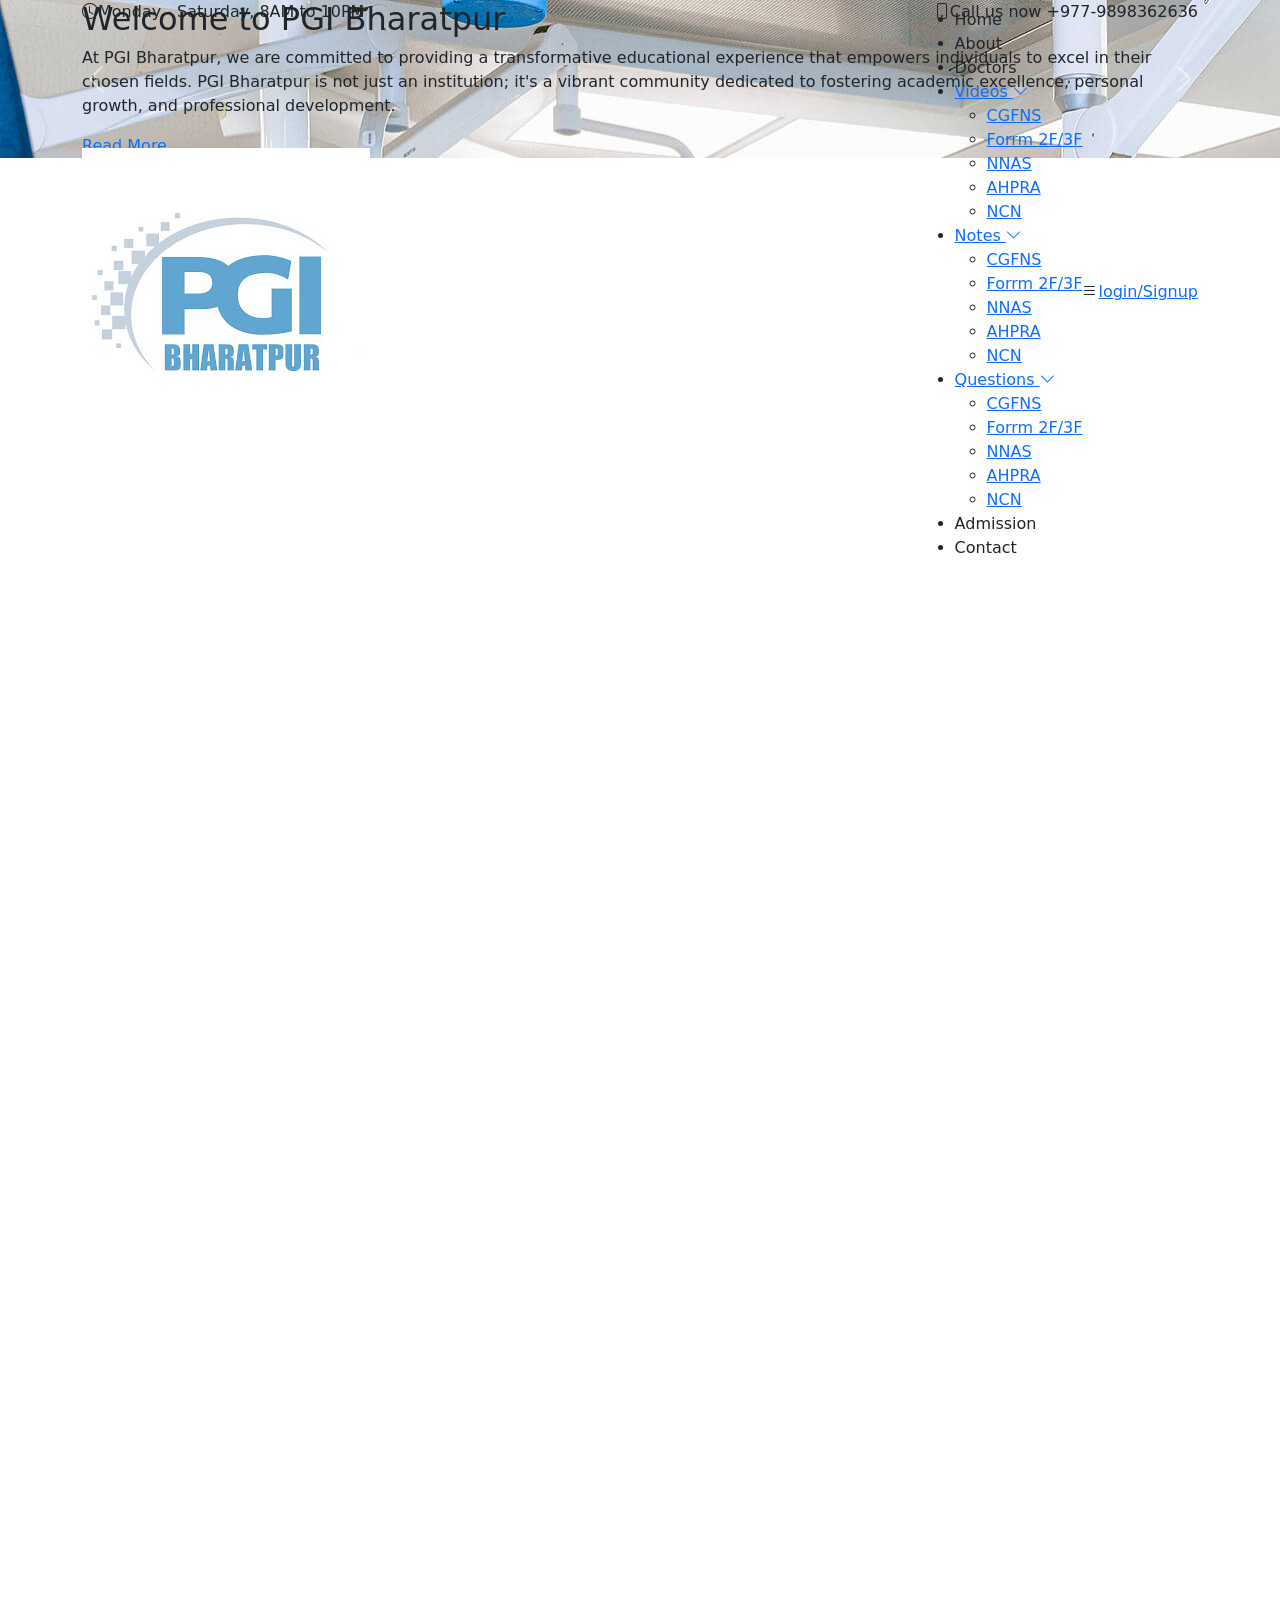
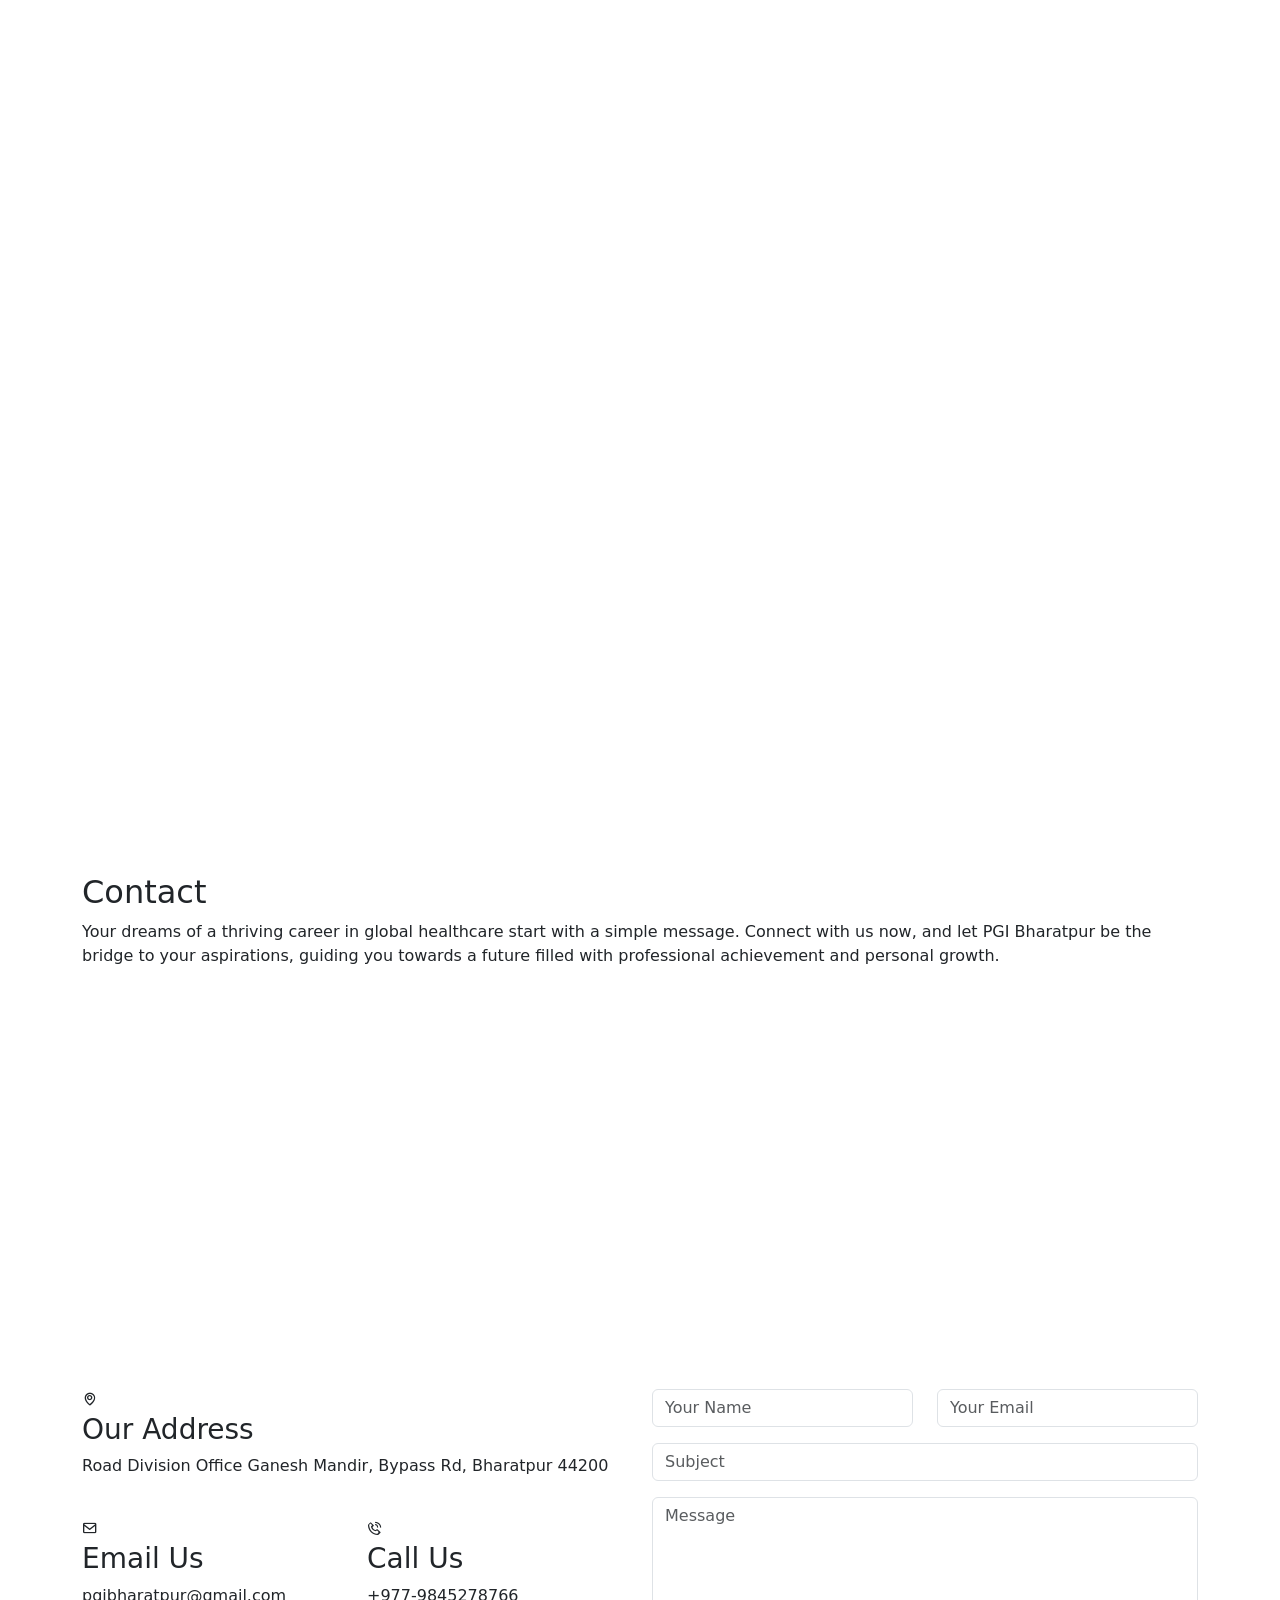
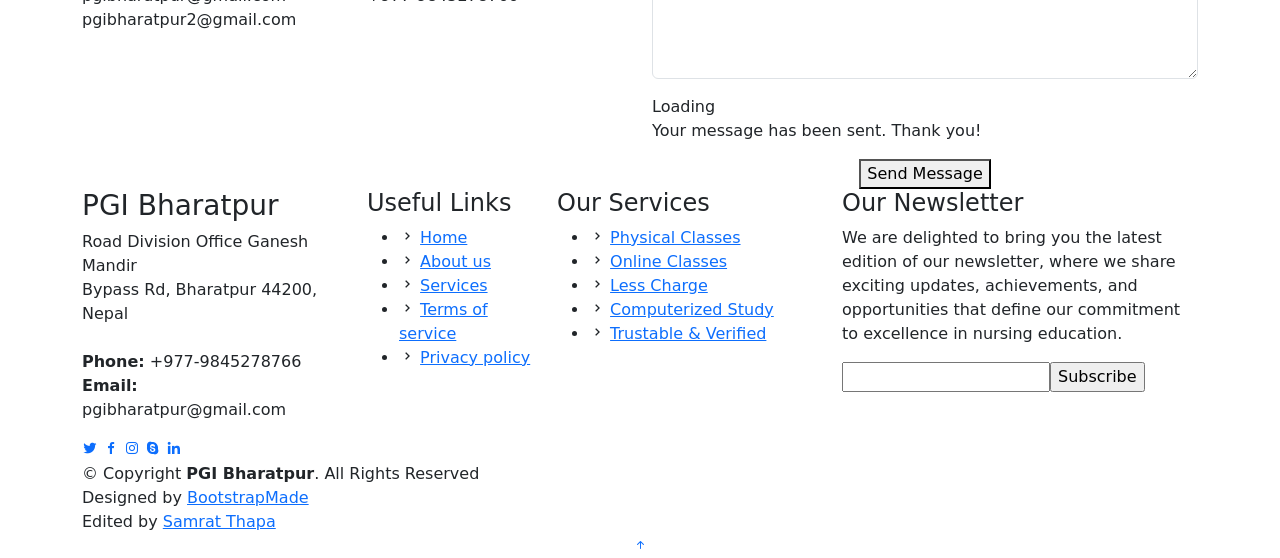
==== commit 13fae05a: "Update index.html" ====
--- a/index.html
+++ b/index.html
@@ -23,7 +23,7 @@
   <link href="assets-1/vendor/bootstrap-icons/bootstrap-icons.css" rel="stylesheet">
   <link href="assets-2/vendor/boxicons/css/boxicons.min.css" rel="stylesheet">
   <link href="assets-2/vendor/glightbox/css/glightbox.min.css" rel="stylesheet">
-  <link href="assets-2/vendor/swiper/swiper-bundle.min.css" rel="stylesheet">
+  <link href="assets/swiper/swiper-bundle.min.css" rel="stylesheet">
 
   <!-- Template Main CSS File -->
   <link href="assets/css/style.css" rel="stylesheet">
@@ -384,9 +384,7 @@
 
         <div class="section-title">
           <h2>Join Us Now</h2>
-          <p>Magnam dolores commodi suscipit. Necessitatibus eius consequatur ex aliquid fuga eum quidem. Sit sint
-            consectetur velit. Quisquam quos quisquam cupiditate. Et nemo qui impedit suscipit alias ea. Quia fugiat sit
-            in iste officiis commodi quidem hic quas.</p>
+          <p>At PGI Bharatpur, we believe in fostering a community of passionate individuals dedicated to making a difference in the field of international nursing. If you are enthusiastic about embracing global opportunities, contributing to healthcare advancements, and being part of a supportive learning environment, we invite you to join us.</p>
         </div>
 
         <form action="#" method="post" role="form" class="php-email-form" data-aos="fade-up"
@@ -1067,7 +1065,7 @@
   <script src="assets-1/vendor/aos/aos.js"></script>
   <script src="assets-1/vendor/bootstrap/js/bootstrap.bundle.min.js"></script>
   <script src="assets-2/vendor/glightbox/js/glightbox.min.js"></script>
-  <script src="assets-2/vendor/swiper/swiper-bundle.min.js"></script>
+  <script src="assets/swiper/swiper-bundle.min.js"></script>
   <script src="assets-2/vendor/php-email-form/validate.js"></script>
 
   <!-- Template Main JS File -->
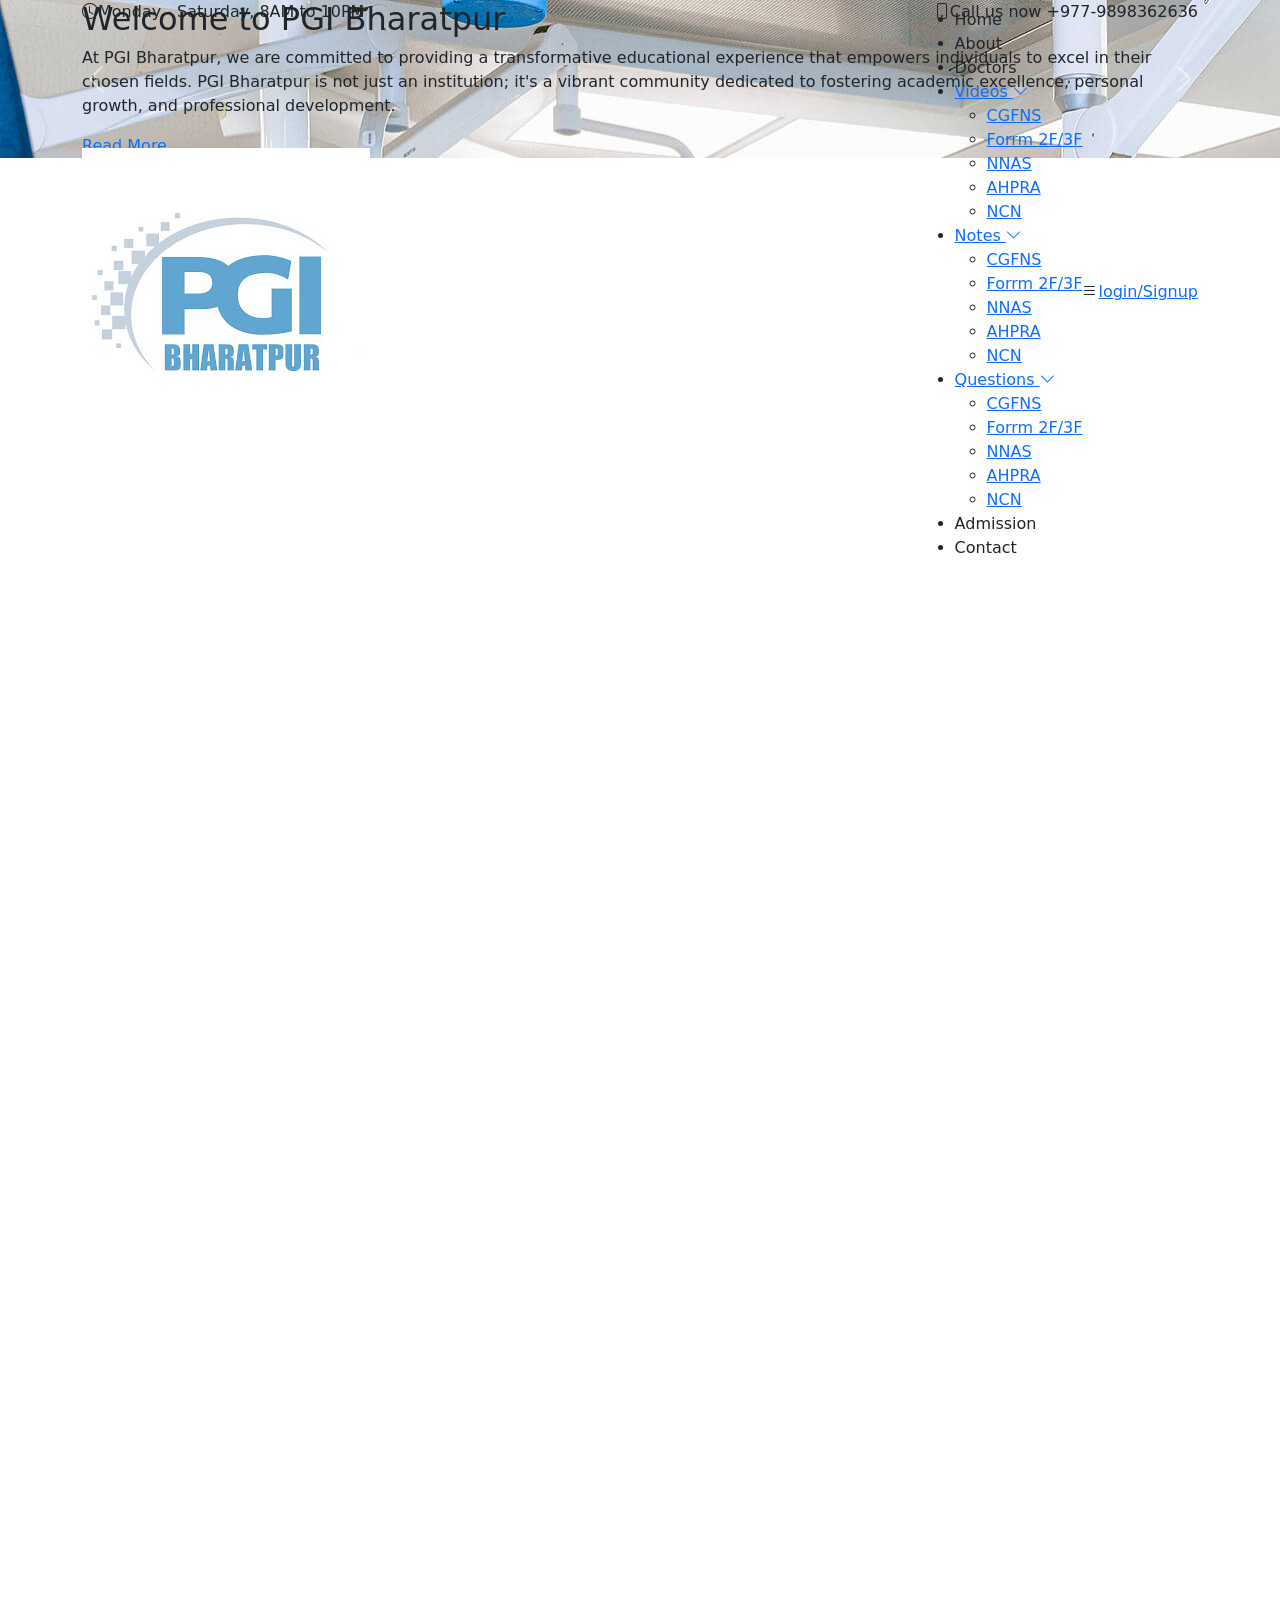
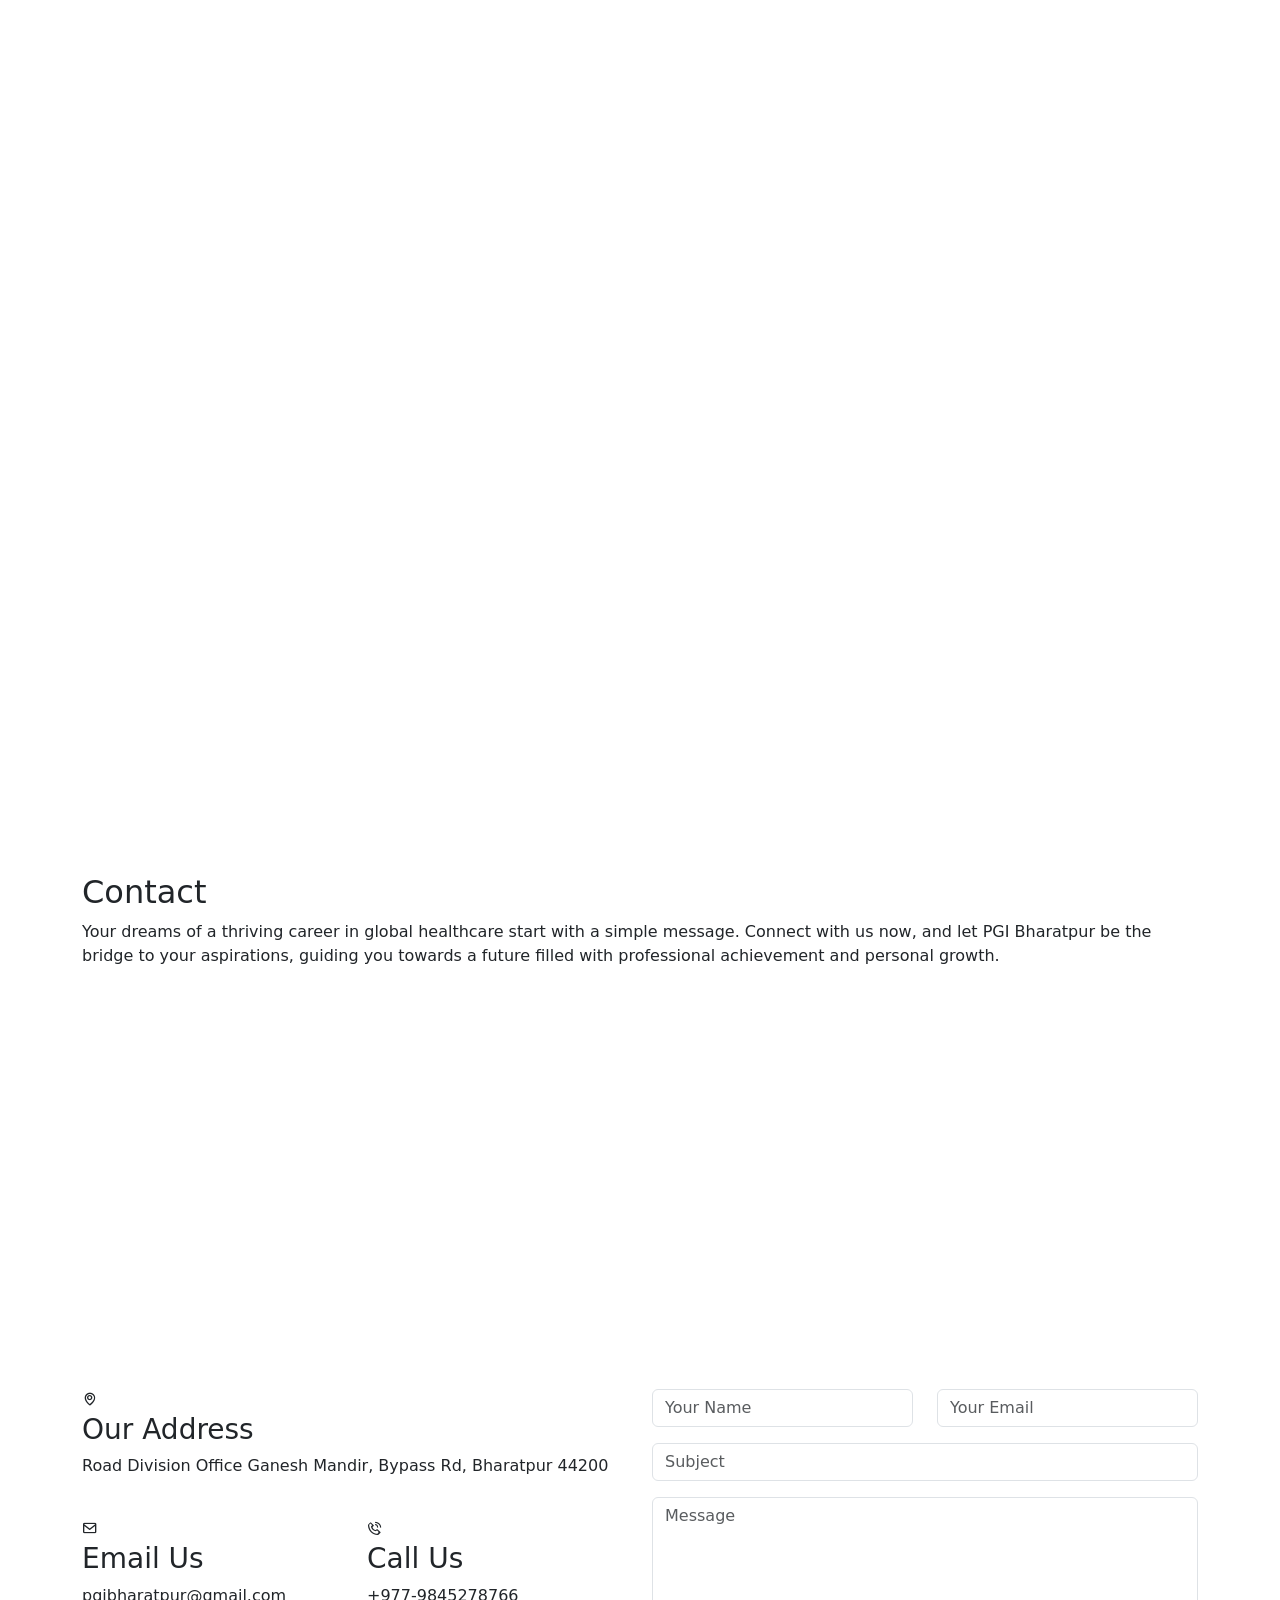
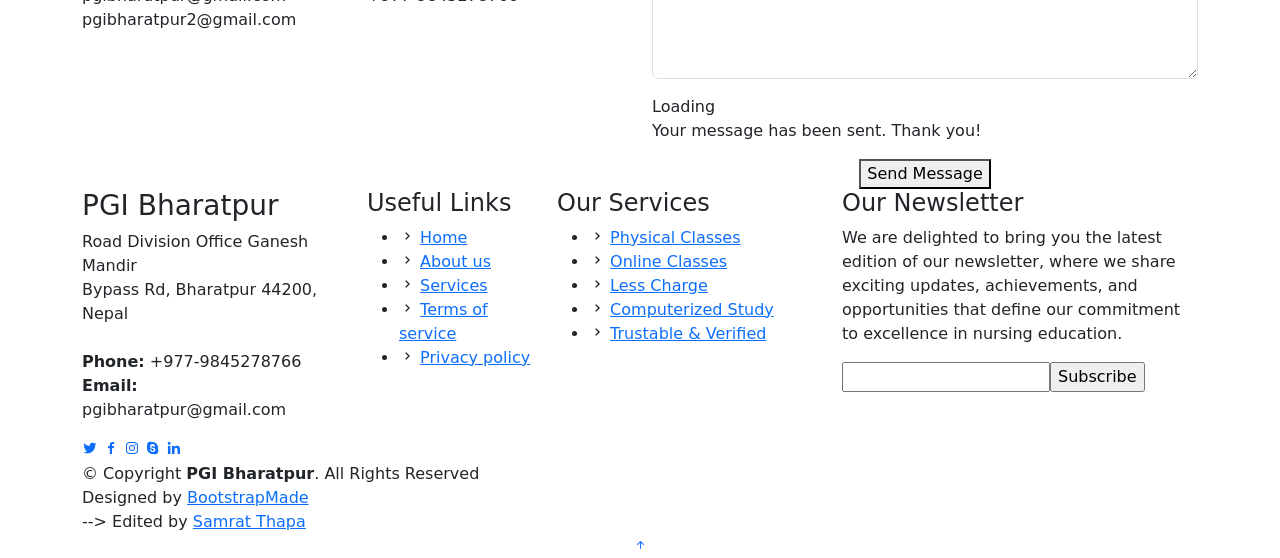
==== commit cfb91ab6: "Update index.html" ====
--- a/index.html
+++ b/index.html
@@ -6,8 +6,10 @@
   <meta content="width=device-width, initial-scale=1.0" name="viewport">
 
   <title>PGI ┃ Test Prep For NCLEX, SAT, ACT, MCAT, USMILE & Many More !]</title>
-  <meta content="" name="description">
-  <meta content="" name="keywords">
+ <meta name="description" content="Welcome to PGI Bharatpur - Your Gateway to Global Nursing Opportunities! Join us to embark on a rewarding journey in international nursing education.">
+  <meta name="keywords" content="PGI Bharatpur, nursing education, international nursing, NCLEX, global healthcare">
+  <meta name="author" content="Samratthapa, pgibharatpur">
+  <meta http-equiv="X-UA-Compatible" content="ie=edge">
   <link href="logo.jpg" rel="icon">
 
   <!-- Google Fonts -->
@@ -1045,12 +1047,12 @@
       <div class="copyright">
         &copy; Copyright <strong><span>PGI Bharatpur</span></strong>. All Rights Reserved
       </div>
-      <div class="credits">
+<!--       <div class="credits">
         <!-- All the links in the footer should remain intact. -->
         <!-- You can delete the links only if you purchased the pro version. -->
         <!-- Licensing information: https://bootstrapmade.com/license/ -->
         <!-- Purchase the pro version with working PHP/AJAX contact form: https://bootstrapmade.com/medicio-free-bootstrap-theme/ -->
-        Designed by <a href="https://bootstrapmade.com/">BootstrapMade</a>  <div class="credits">
+        Designed by <a href="https://bootstrapmade.com/">BootstrapMade</a>  <div class="credits"> -->
           Edited by <a href="https://www.facebook.com/profile.php?id=61550279905799">Samrat Thapa</a>
       </div>
     </div>
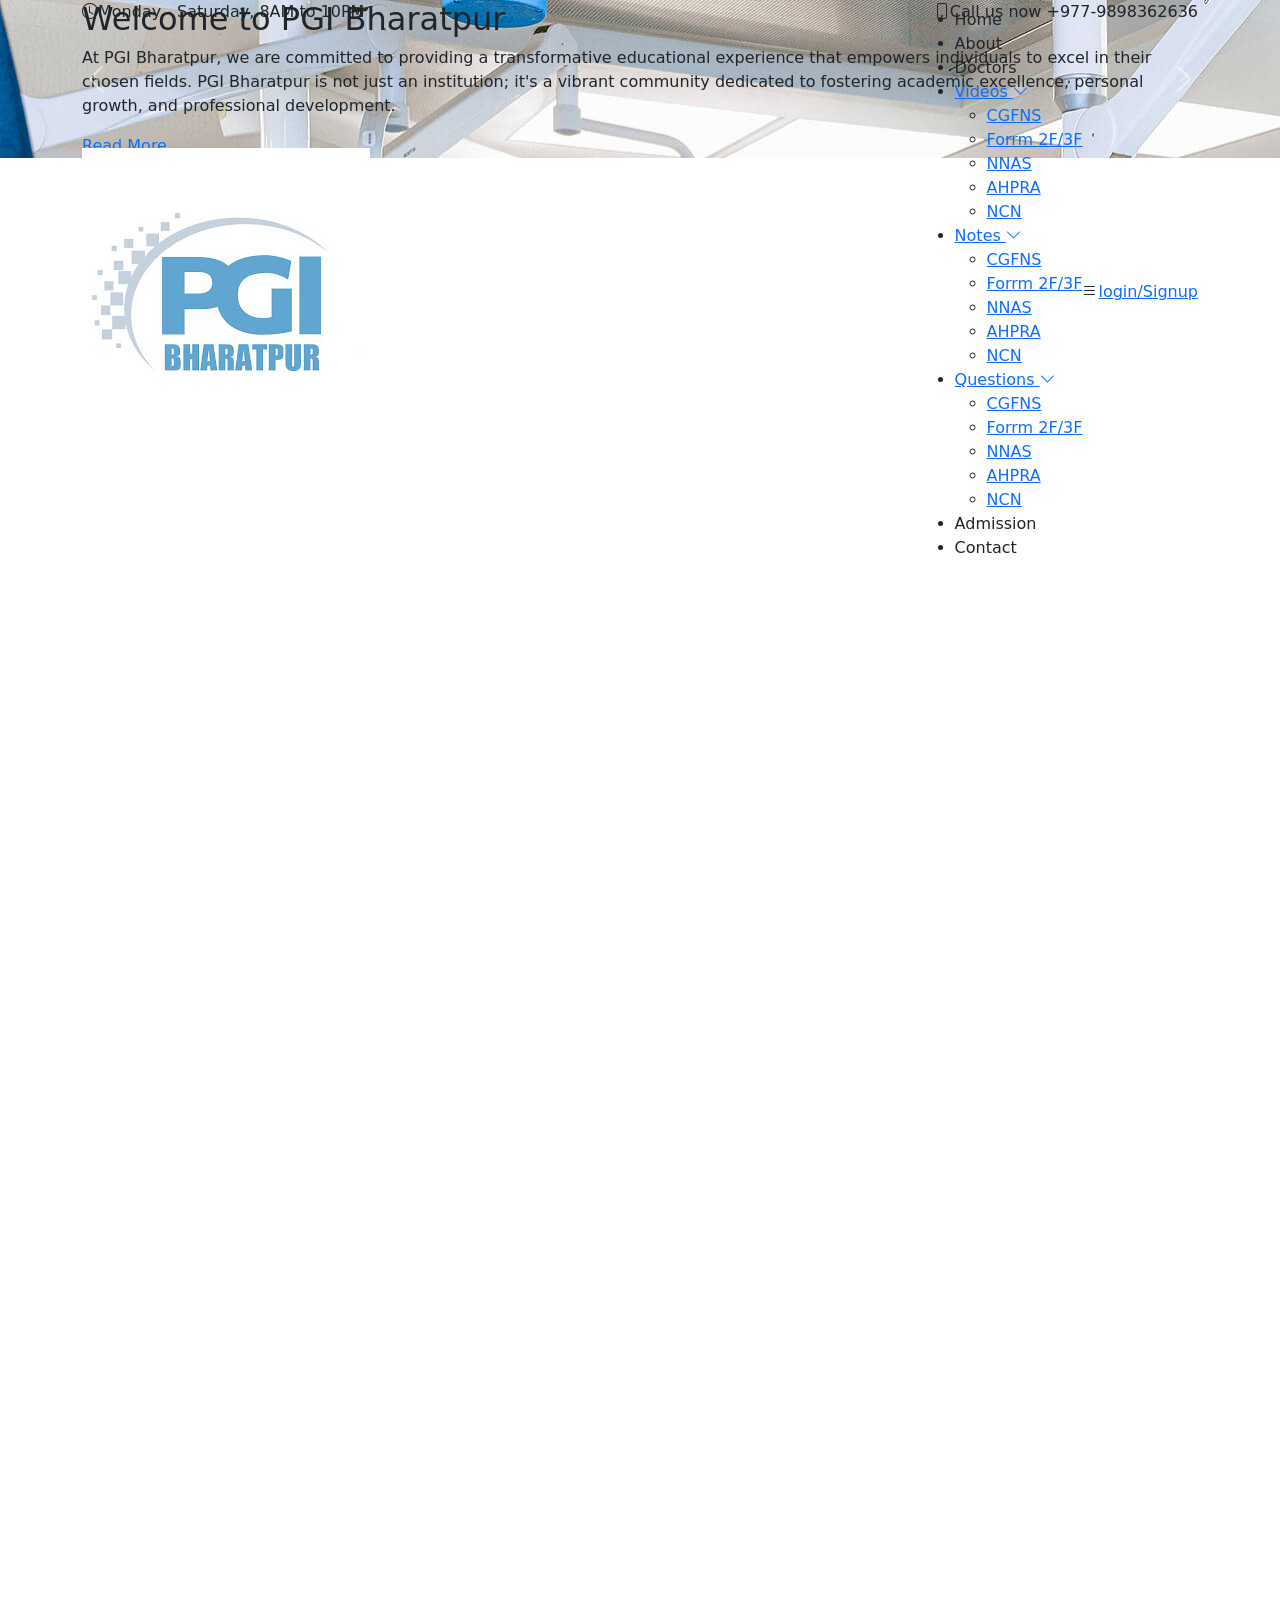
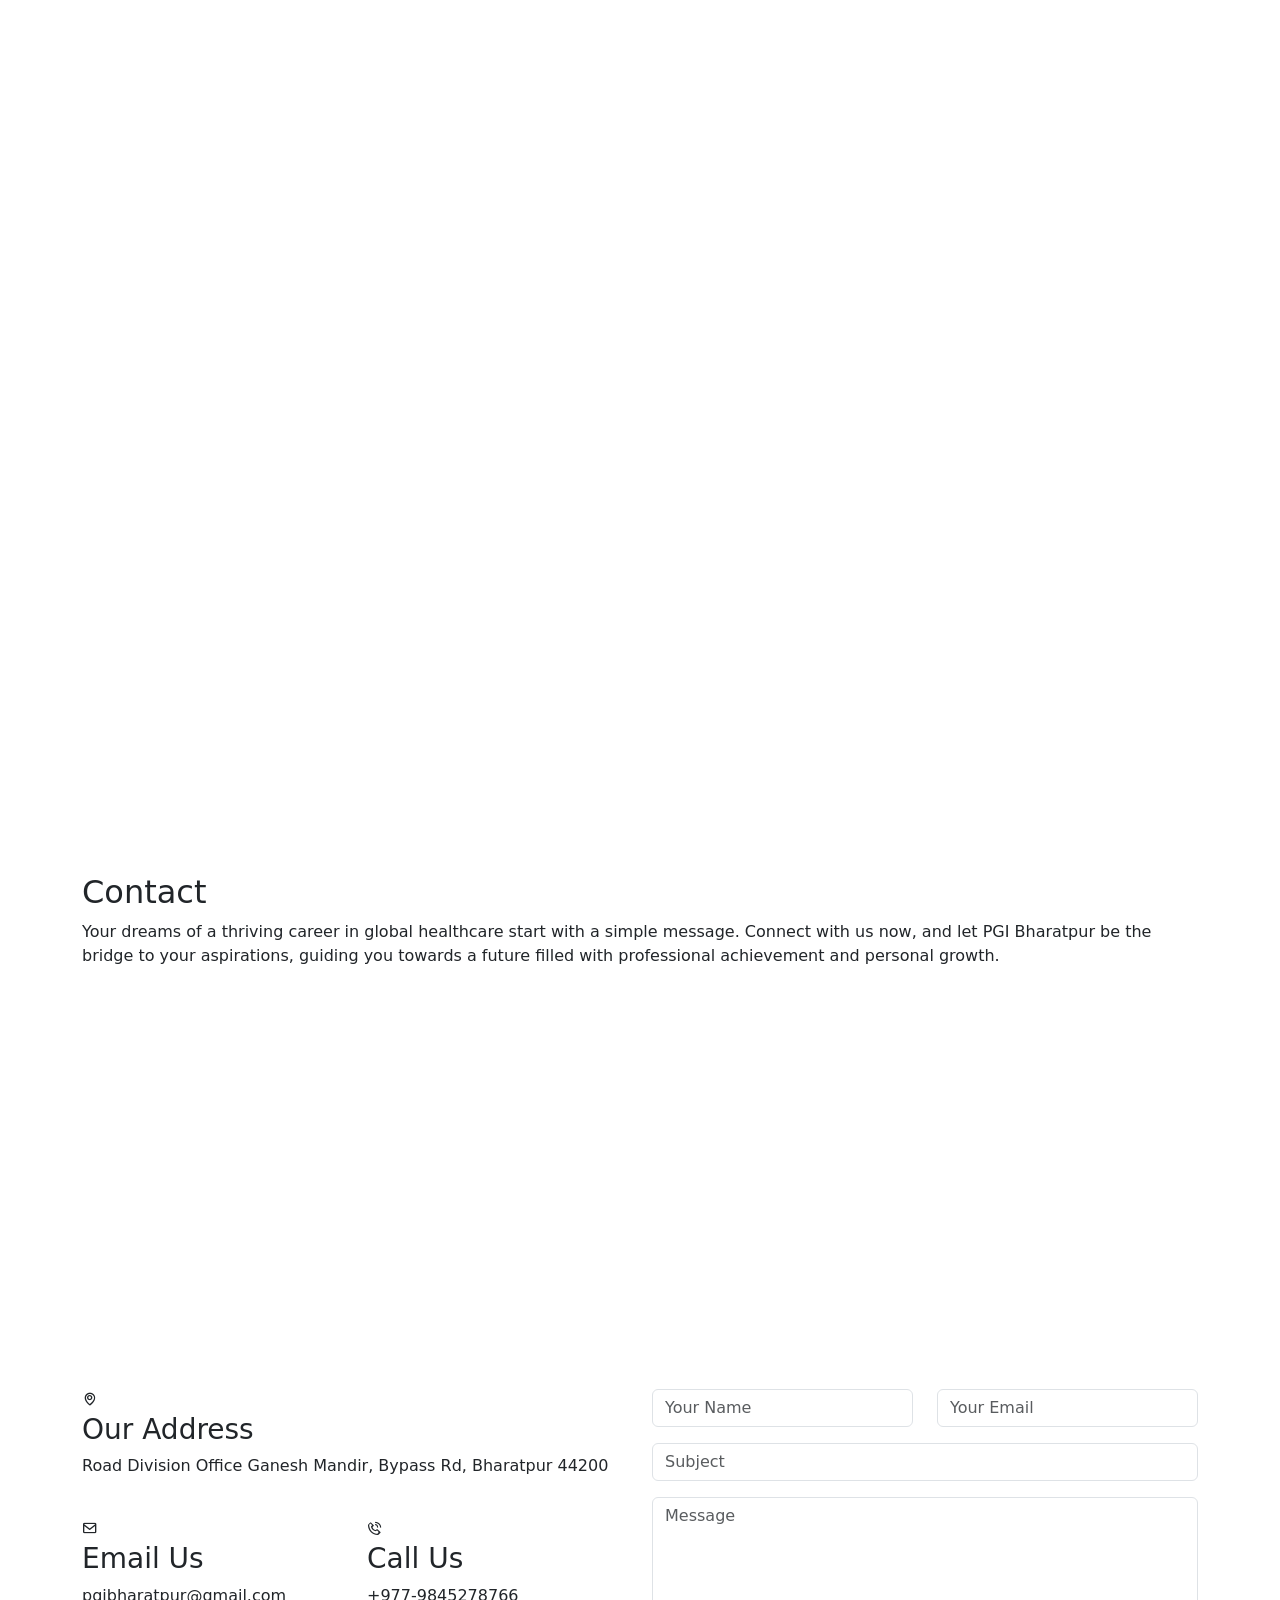
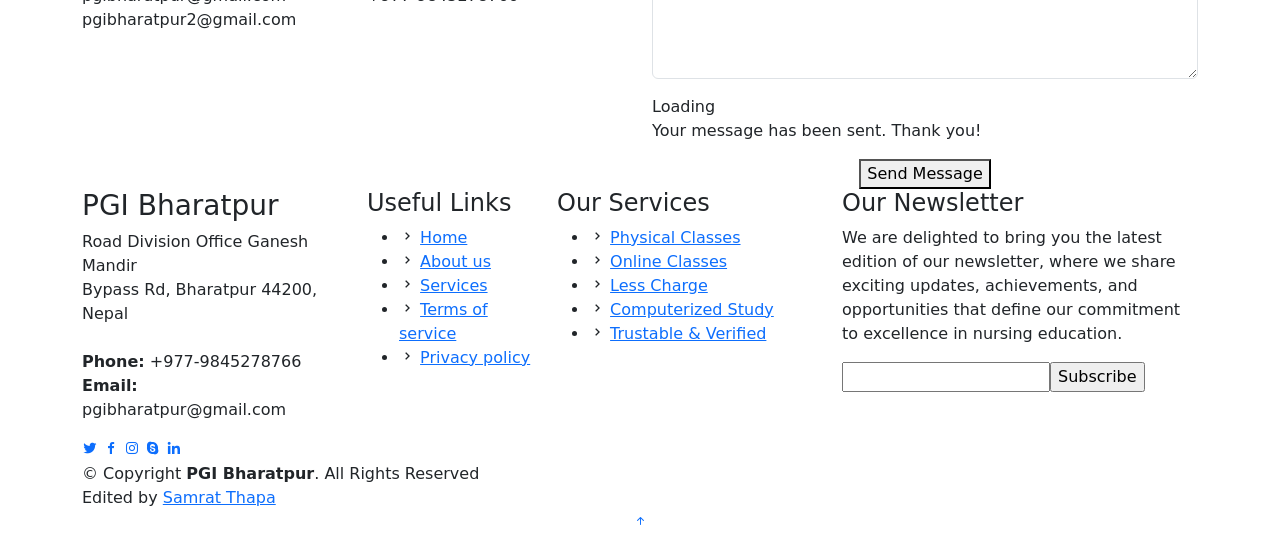
==== commit 6ea57bc9: "Update index.html" ====
--- a/index.html
+++ b/index.html
@@ -1047,12 +1047,7 @@
       <div class="copyright">
         &copy; Copyright <strong><span>PGI Bharatpur</span></strong>. All Rights Reserved
       </div>
-<!--       <div class="credits">
-        <!-- All the links in the footer should remain intact. -->
-        <!-- You can delete the links only if you purchased the pro version. -->
-        <!-- Licensing information: https://bootstrapmade.com/license/ -->
-        <!-- Purchase the pro version with working PHP/AJAX contact form: https://bootstrapmade.com/medicio-free-bootstrap-theme/ -->
-        Designed by <a href="https://bootstrapmade.com/">BootstrapMade</a>  <div class="credits"> -->
+ <div class="credits"> 
           Edited by <a href="https://www.facebook.com/profile.php?id=61550279905799">Samrat Thapa</a>
       </div>
     </div>
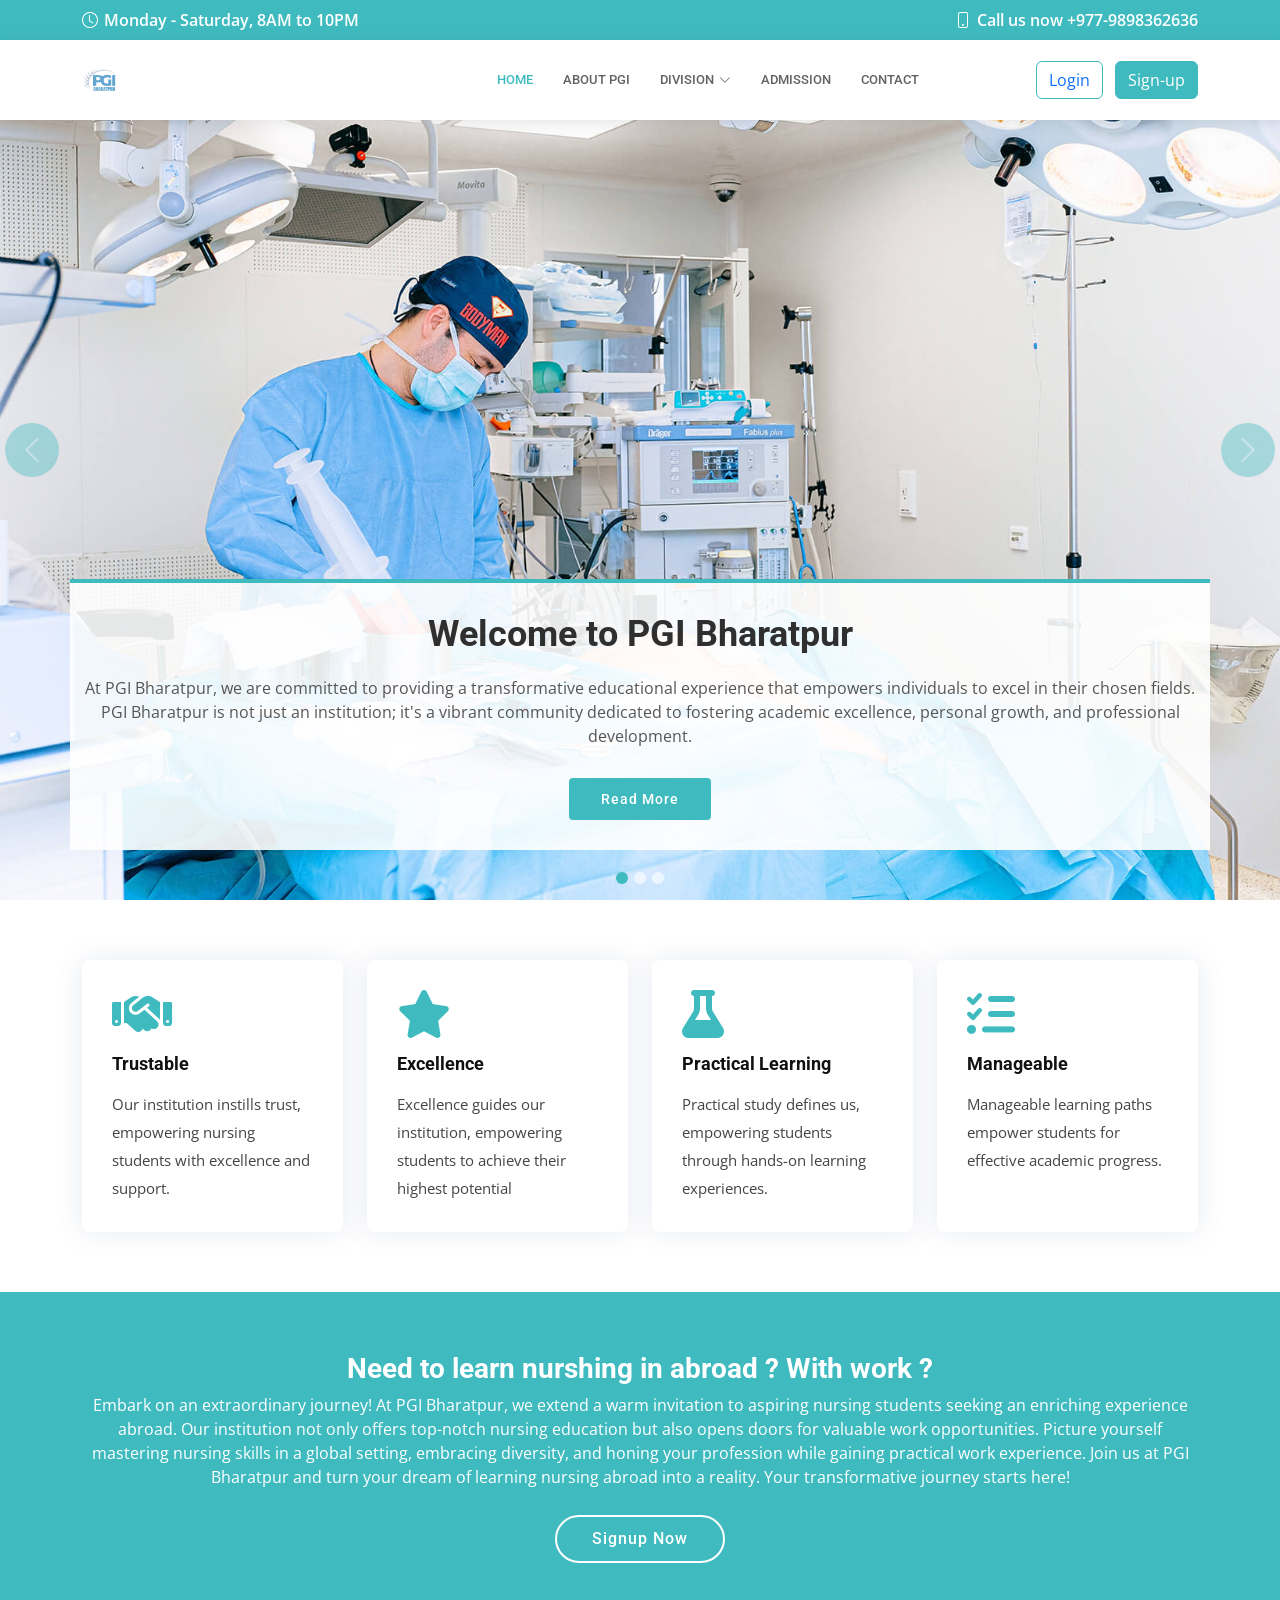
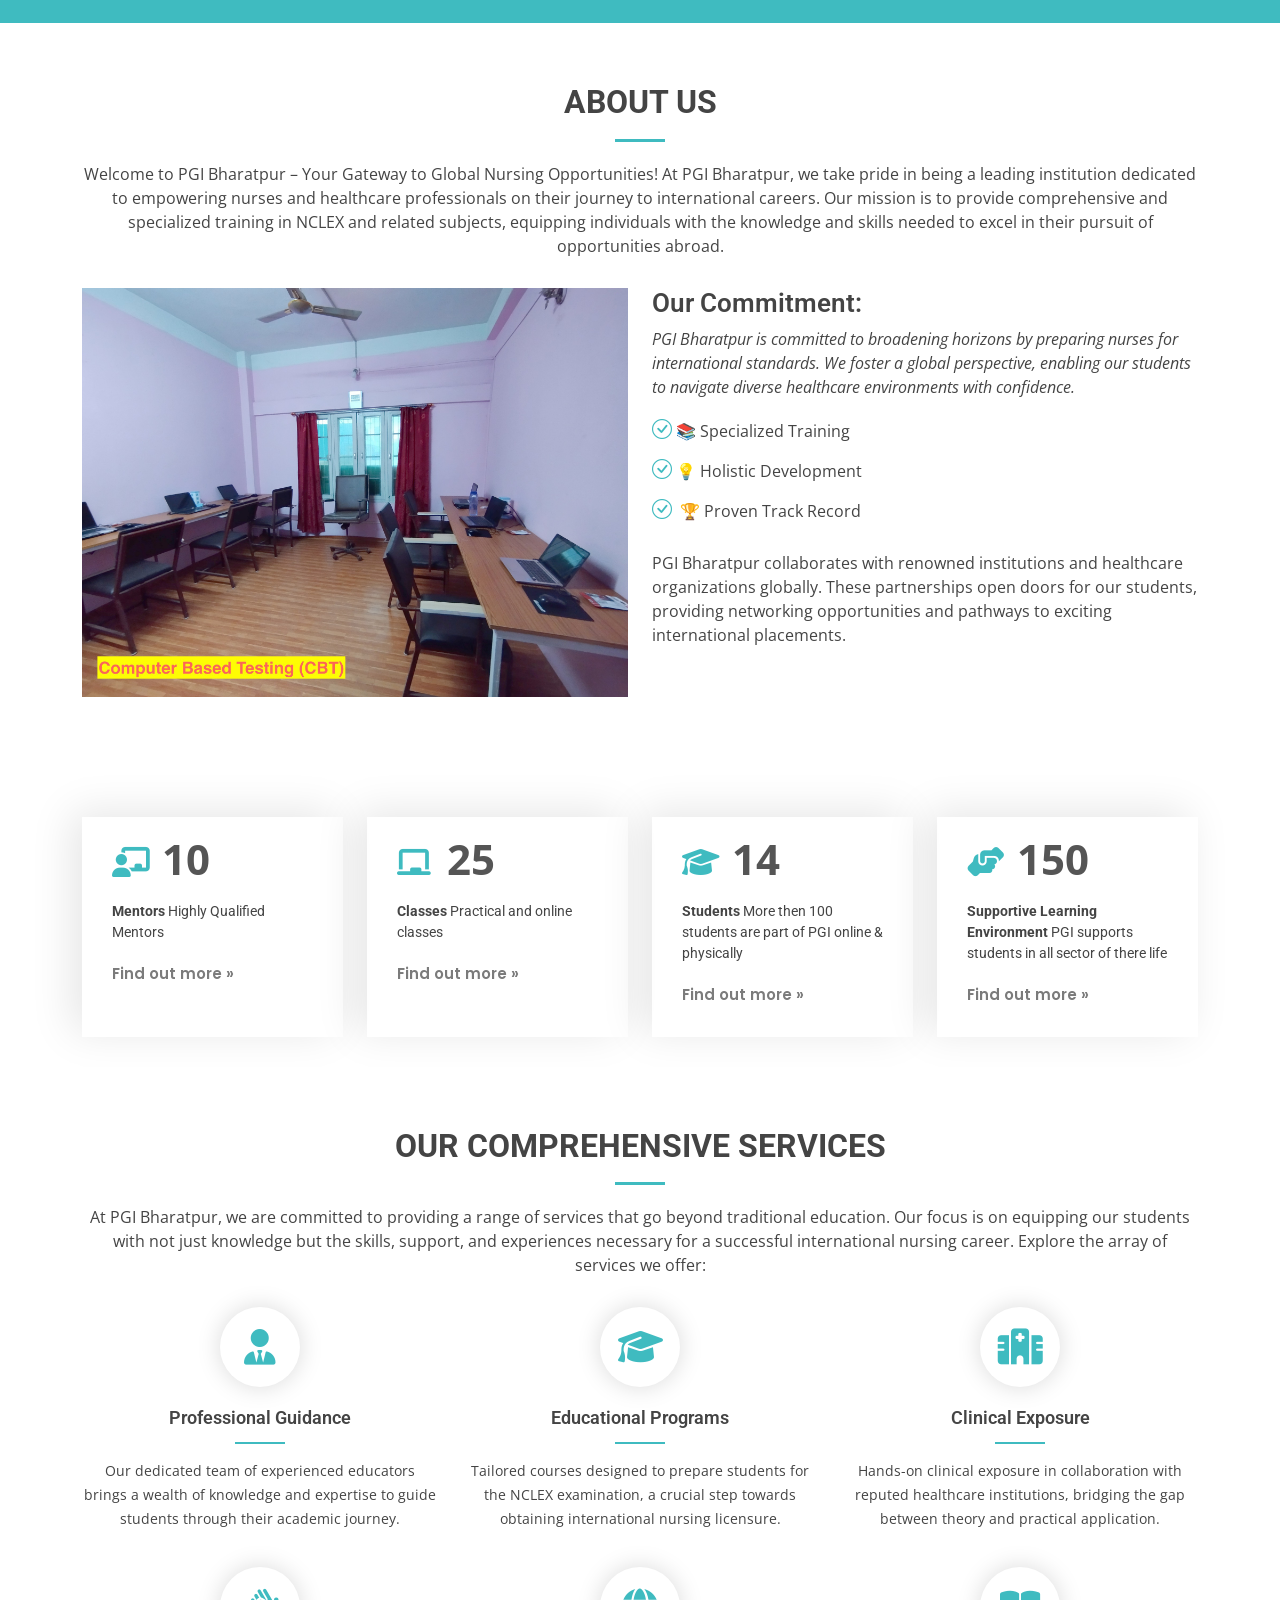
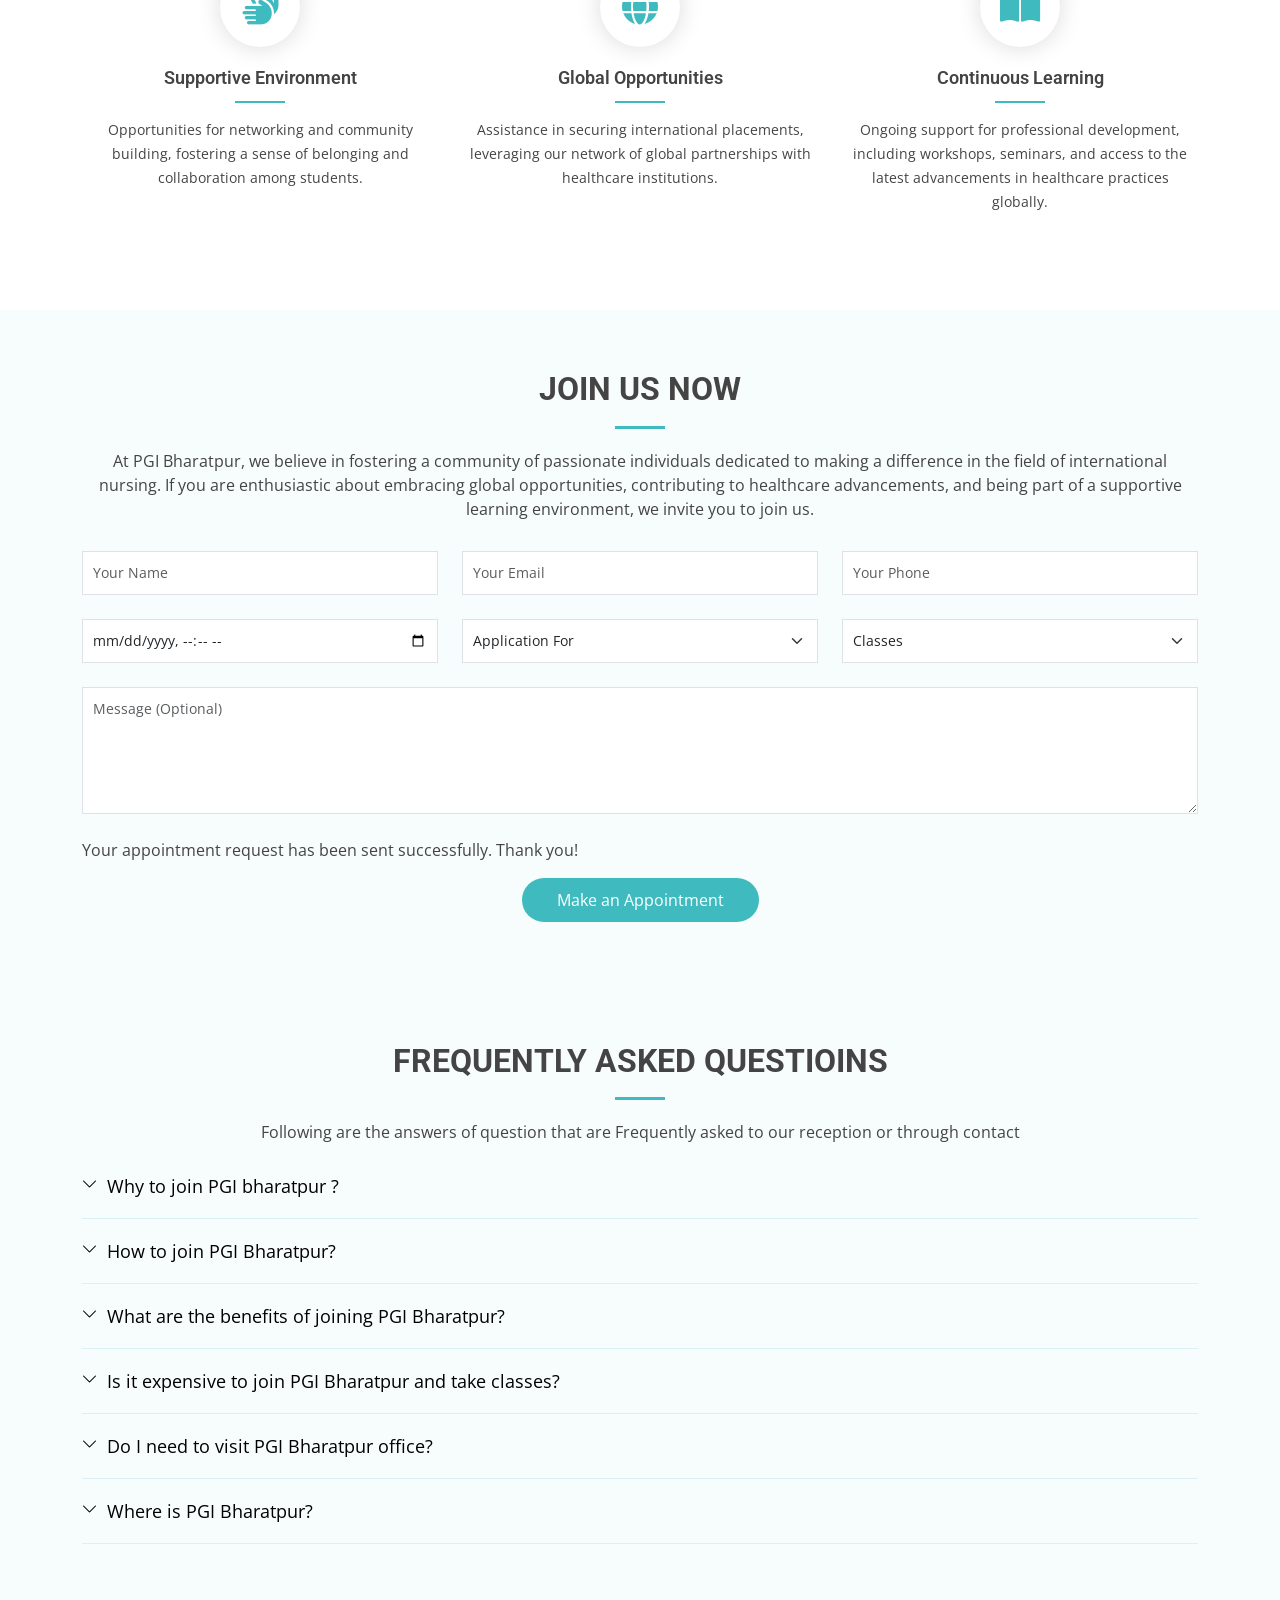
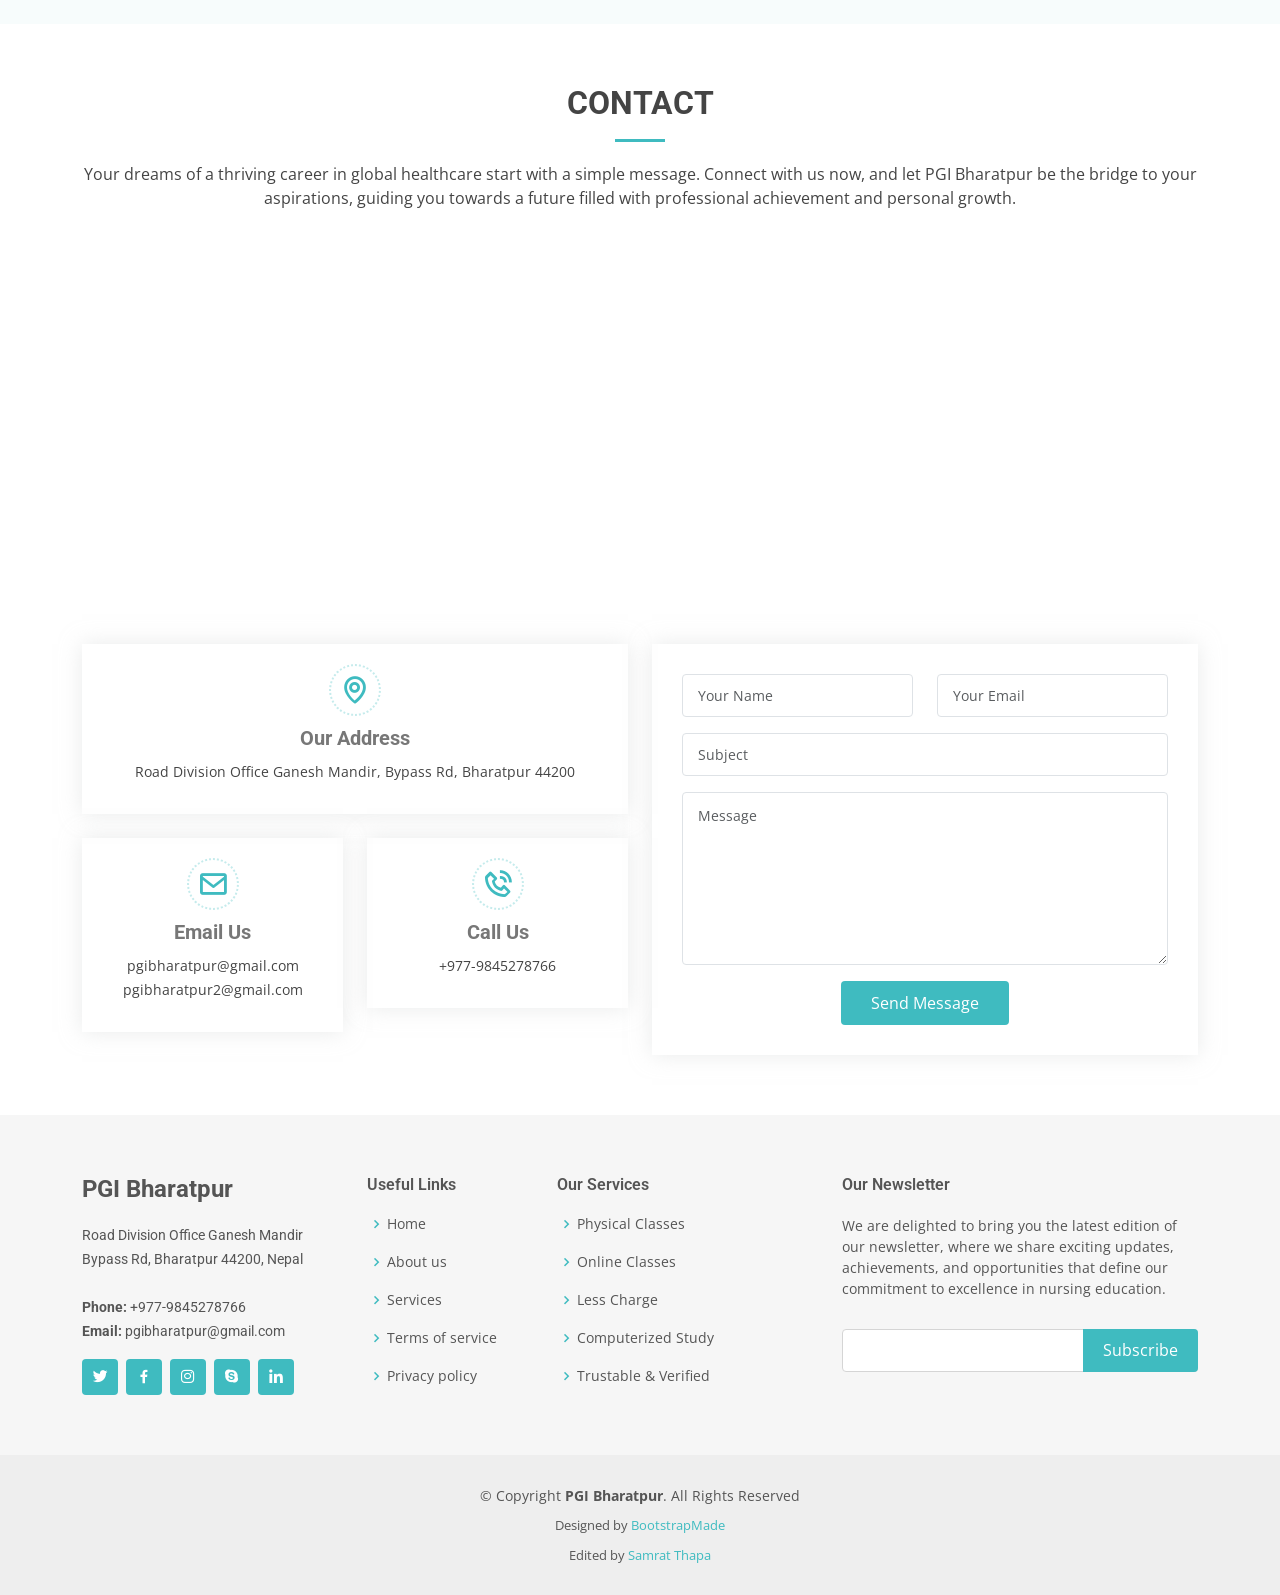
==== commit 82873d06: "Add files via upload" ====
--- a/index.html
+++ b/index.html
@@ -6,7 +6,7 @@
   <meta content="width=device-width, initial-scale=1.0" name="viewport">
 
   <title>PGI ┃ Test Prep For NCLEX, SAT, ACT, MCAT, USMILE & Many More !]</title>
- <meta name="description" content="Welcome to PGI Bharatpur - Your Gateway to Global Nursing Opportunities! Join us to embark on a rewarding journey in international nursing education.">
+  <meta name="description" content="Welcome to PGI Bharatpur - Your Gateway to Global Nursing Opportunities! Join us to embark on a rewarding journey in international nursing education.">
   <meta name="keywords" content="PGI Bharatpur, nursing education, international nursing, NCLEX, global healthcare">
   <meta name="author" content="Samratthapa, pgibharatpur">
   <meta http-equiv="X-UA-Compatible" content="ie=edge">
@@ -38,7 +38,11 @@
   * License: https://bootstrapmade.com/license/
   ======================================================== -->
 </head>
-
+<style>
+  .hide {
+        display: none;
+    }
+</style>
 <body>
 
   <!-- ======= Top Bar ======= -->
@@ -64,9 +68,30 @@
       <nav id="navbar" class="navbar order-last order-lg-0">
         <ul>
           <li><a class="nav-link scrollto " href="#hero">Home</a></li>
-          <li><a class="nav-link scrollto" href="#about">About</a></li>
-          <li><a class="nav-link scrollto" href="#doctors">Doctors</a></li>
-          <li class="dropdown"><a href="#"><span>Videos</span> <i class="bi bi-chevron-down"></i></a>
+          <li><a class="nav-link scrollto" href="aboutpgi.html">About PGI</a></li>
+          <li class="dropdown"><a href="Division.html"><span>Division</span> <i class="bi bi-chevron-down"></i></a>
+            <ul>
+              <li class="dropdown"><a href="Division.html"><span>Medical</span> <i class="bi bi-chevron-right"></i></a>
+                <ul>
+                  <li><a href="Division.html">USMLE</a></li>
+                  <li><a href="Division.html">NMCLE</a></li>
+                  <li><a href="Division.html">PLAB</a></li>
+                  <li><a href="Division.html">PG Prep</a></li>
+                </ul>
+              </li> 
+              <li class="dropdown"><a href="Division.html"><span>Nurshing</span> <i class="bi bi-chevron-right"></i></a>
+                <ul>
+                  <li><a href="Division.html">NCLEX</a></li>
+                  <li><a href="Division.html">MN Entrance</a></li>
+                  <li><a href="Division.html">BN Entrance</a></li>
+                  <li><a href="Division.html">BSC Entrance</a></li>
+                  <li><a href="Division.html">NLEN</a></li>
+                  <li><a href="Division.html">Lok Sewa</a></li>
+                </ul>
+              </li>
+            </ul>
+          </li>
+          <li class="dropdown hide"><a href="#"><span>Videos</span> <i class="bi bi-chevron-down"></i></a>
             <ul>
               <li><a href="#">CGFNS</a></li>
               <li><a href="#">Forrm 2F/3F</a></li>
@@ -75,7 +100,7 @@
               <li><a href="#">NCN</a></li>
             </ul>
           </li>
-          <li class="dropdown"><a href="#"><span>Notes</span> <i class="bi bi-chevron-down"></i></a>
+          <li class="dropdown hide"><a href="#"><span>Notes</span> <i class="bi bi-chevron-down"></i></a>
             <ul>
               <li><a href="#">CGFNS</a></li>
               <li><a href="#">Forrm 2F/3F</a></li>
@@ -84,7 +109,7 @@
               <li><a href="#">NCN</a></li>
             </ul>
           </li>
-          <li class="dropdown"><a href="#"><span>Questions</span> <i class="bi bi-chevron-down"></i></a>
+          <li class="dropdown hide"><a href="#"><span>Questions</span> <i class="bi bi-chevron-down"></i></a>
             <ul>
               <li><a href="#">CGFNS</a></li>
               <li><a href="#">Forrm 2F/3F</a></li>
@@ -93,30 +118,16 @@
               <li><a href="#">NCN</a></li>
             </ul>
           </li>
-          <!-- <li class="dropdown"><a href="#"><span>Drop Down</span> <i class="bi bi-chevron-down"></i></a>
-            <ul>
-              <li><a href="#">Drop Down 1</a></li>
-              <li class="dropdown"><a href="#"><span>Deep Drop Down</span> <i class="bi bi-chevron-right"></i></a>
-                <ul>
-                  <li><a href="#">Deep Drop Down 1</a></li>
-                  <li><a href="#">Deep Drop Down 2</a></li>
-                  <li><a href="#">Deep Drop Down 3</a></li>
-                  <li><a href="#">Deep Drop Down 4</a></li>
-                  <li><a href="#">Deep Drop Down 5</a></li>
-                </ul>
-              </li>
-              <li><a href="#">Drop Down 2</a></li>
-              <li><a href="#">Drop Down 3</a></li>
-              <li><a href="#">Drop Down 4</a></li>
-            </ul>
-          </li> -->
-          <li><a class="nav-link scrollto" href="#contact">Admission</a></li>
+          <li><a class="nav-link scrollto" href="pgiform/taker/welcome.html">Admission</a></li>
           <li><a class="nav-link scrollto" href="#contact">Contact</a></li>
         </ul>
         <i class="bi bi-list mobile-nav-toggle"></i>
       </nav><!-- .navbar -->
 
-      <a href="#appointment" class="appointment-btn scrollto"><span class="d-none d-md-inline">login/Signup</a>
+        <div class="col-md-3 text-end">
+          <button type="button" class="btn btn-outline-primary me-2" style="border-color: #3fbbc0;" onclick="redirectToPage()" >Login</button>
+          <button type="button" class="btn btn-primary" style="background-color: #3fbbc0; border-color: #3fbbc0;">Sign-up</button>
+        </div>
 
     </div>
   </header><!-- End Header -->
@@ -252,7 +263,7 @@
 
         <div class="row">
           <div class="col-lg-6" data-aos="fade-right">
-            <img src="assets/img/about.jpg" class="img-fluid" alt="">
+            <img src="pgi.jpg" class="img-fluid" alt="">
           </div>
           <div class="col-lg-6 pt-4 pt-lg-0 content" data-aos="fade-left">
             <h3>Our Commitment:</h3>
@@ -286,8 +297,8 @@
               <span data-purecounter-start="0" data-purecounter-end="10" data-purecounter-duration="1"
                 class="purecounter"></span>
 
-              <p><strong>Teachers</strong> Highly Qualified Teachers</p>
-              <a href="#">Find out more &raquo;</a>
+              <p><strong>Mentors</strong> Highly Qualified Mentors</p>
+              <a href="aboutpgi.html#Mentors">Find out more &raquo;</a>
             </div>
           </div>
 
@@ -297,7 +308,7 @@
               <span data-purecounter-start="0" data-purecounter-end="25" data-purecounter-duration="1"
                 class="purecounter"></span>
               <p><strong>Classes</strong> Practical and online classes</p>
-              <a href="#">Find out more &raquo;</a>
+              <a href="inner-page/Classes.html">Find out more &raquo;</a>
             </div>
           </div>
 
@@ -307,7 +318,7 @@
               <span data-purecounter-start="0" data-purecounter-end="14" data-purecounter-duration="1"
                 class="purecounter"></span>
               <p><strong>Students</strong> More then 100 students are part of PGI online & physically</p>
-              <a href="#">Find out more &raquo;</a>
+              <a href="aboutpgi.html#stdreview">Find out more &raquo;</a>
             </div>
           </div>
 
@@ -404,7 +415,7 @@
           </div>
           <div class="row">
             <div class="col-md-4 form-group mt-3">
-              <input type="datetime" name="date" class="form-control datepicker" id="date"
+              <input type="datetime-local" name="date" class="form-control datepicker" id="date"
                 placeholder="Appointment Date" required>
             </div>
             <div class="col-md-4 form-group mt-3">
@@ -432,7 +443,7 @@
           <div class="my-3">
             <div class="loading">Loading</div>
             <div class="error-message"></div>
-            <div class="sent-message">Your appointment request has been sent successfully. Thank you!</div>
+            <div class="loginPage">Your appointment request has been sent successfully. Thank you!</div>
           </div>
           <div class="text-center"><button type="submit">Make an Appointment</button></div>
         </form>
@@ -1047,7 +1058,12 @@
       <div class="copyright">
         &copy; Copyright <strong><span>PGI Bharatpur</span></strong>. All Rights Reserved
       </div>
- <div class="credits"> 
+      <div class="credits">
+        <!-- All the links in the footer should remain intact. -->
+        <!-- You can delete the links only if you purchased the pro version. -->
+        <!-- Licensing information: https://bootstrapmade.com/license/ -->
+        <!-- Purchase the pro version with working PHP/AJAX contact form: https://bootstrapmade.com/medicio-free-bootstrap-theme/ -->
+        Designed by <a href="https://bootstrapmade.com/">BootstrapMade</a>  <div class="credits">
           Edited by <a href="https://www.facebook.com/profile.php?id=61550279905799">Samrat Thapa</a>
       </div>
     </div>
@@ -1067,7 +1083,13 @@
 
   <!-- Template Main JS File -->
   <script src="assets/js/main.js"></script>
+  <script>
+    function redirectToPage() {
+        // Replace 'destination.html' with the actual URL of the page you want to redirect to
+        window.location.href = 'loggedpage.html';
+    }
+    </script>
 
 </body>
 
-</html>
+</html>
--- a/assets/css/style.css
+++ b/assets/css/style.css
@@ -1796,4 +1796,9 @@
   padding-top: 10px;
   text-align: center;
   font-size: 13px;
+}
+
+.custom-cursor:hover {
+  cursor: pointer; /* Change the cursor to a pointer */
+  color: red; /* Change the color of the cursor */
 }
